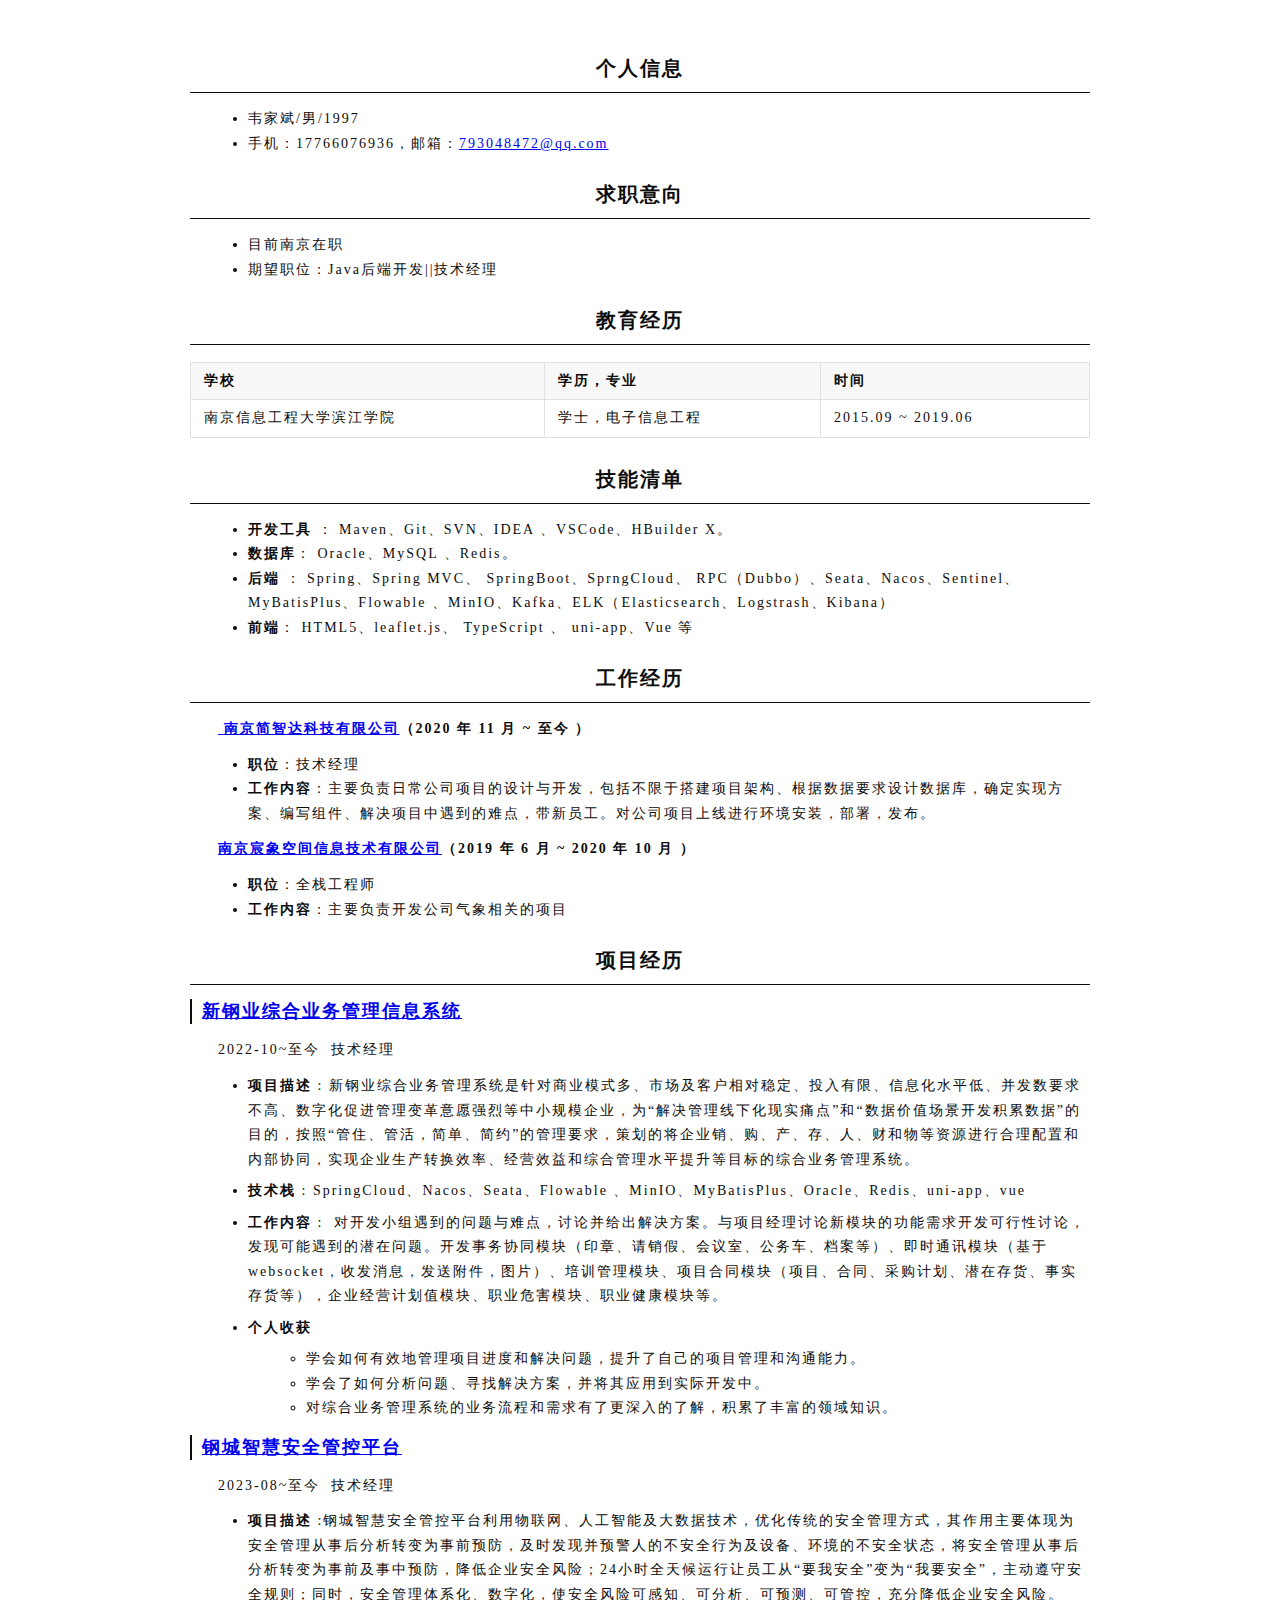
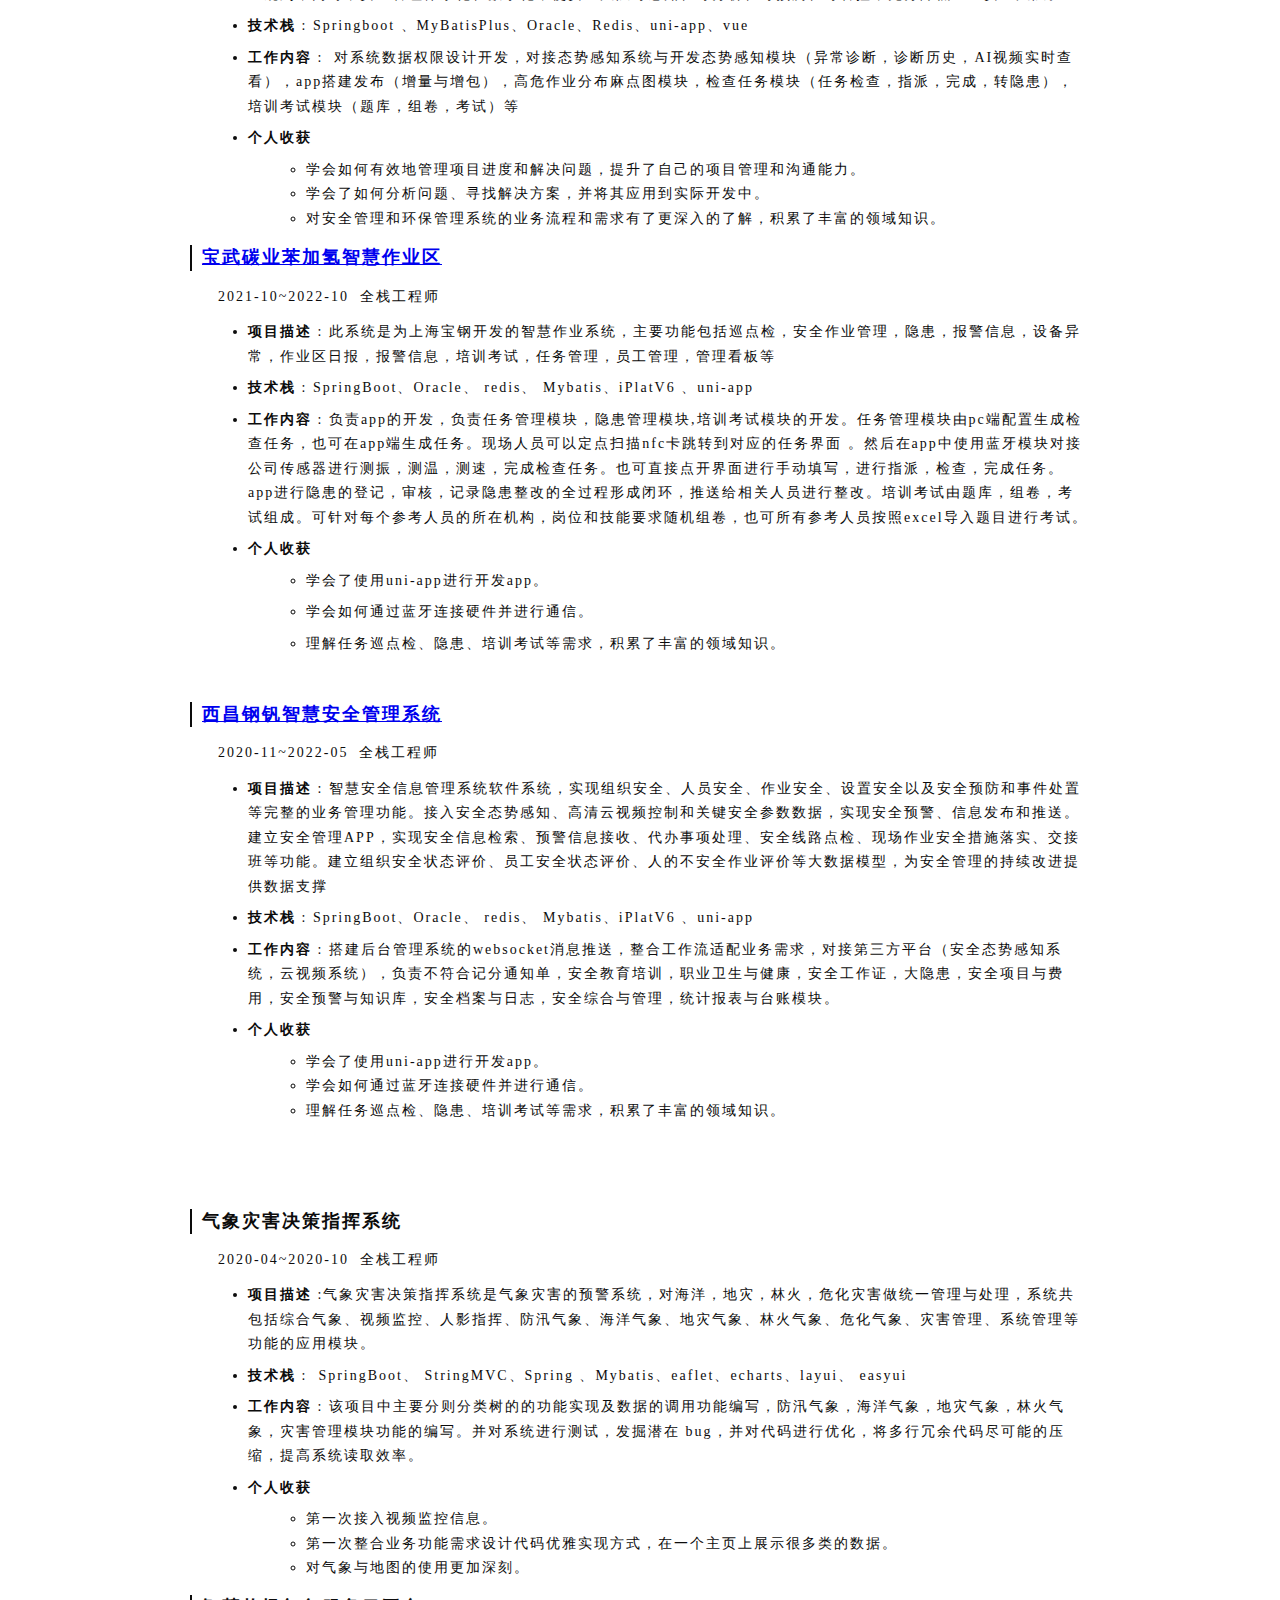
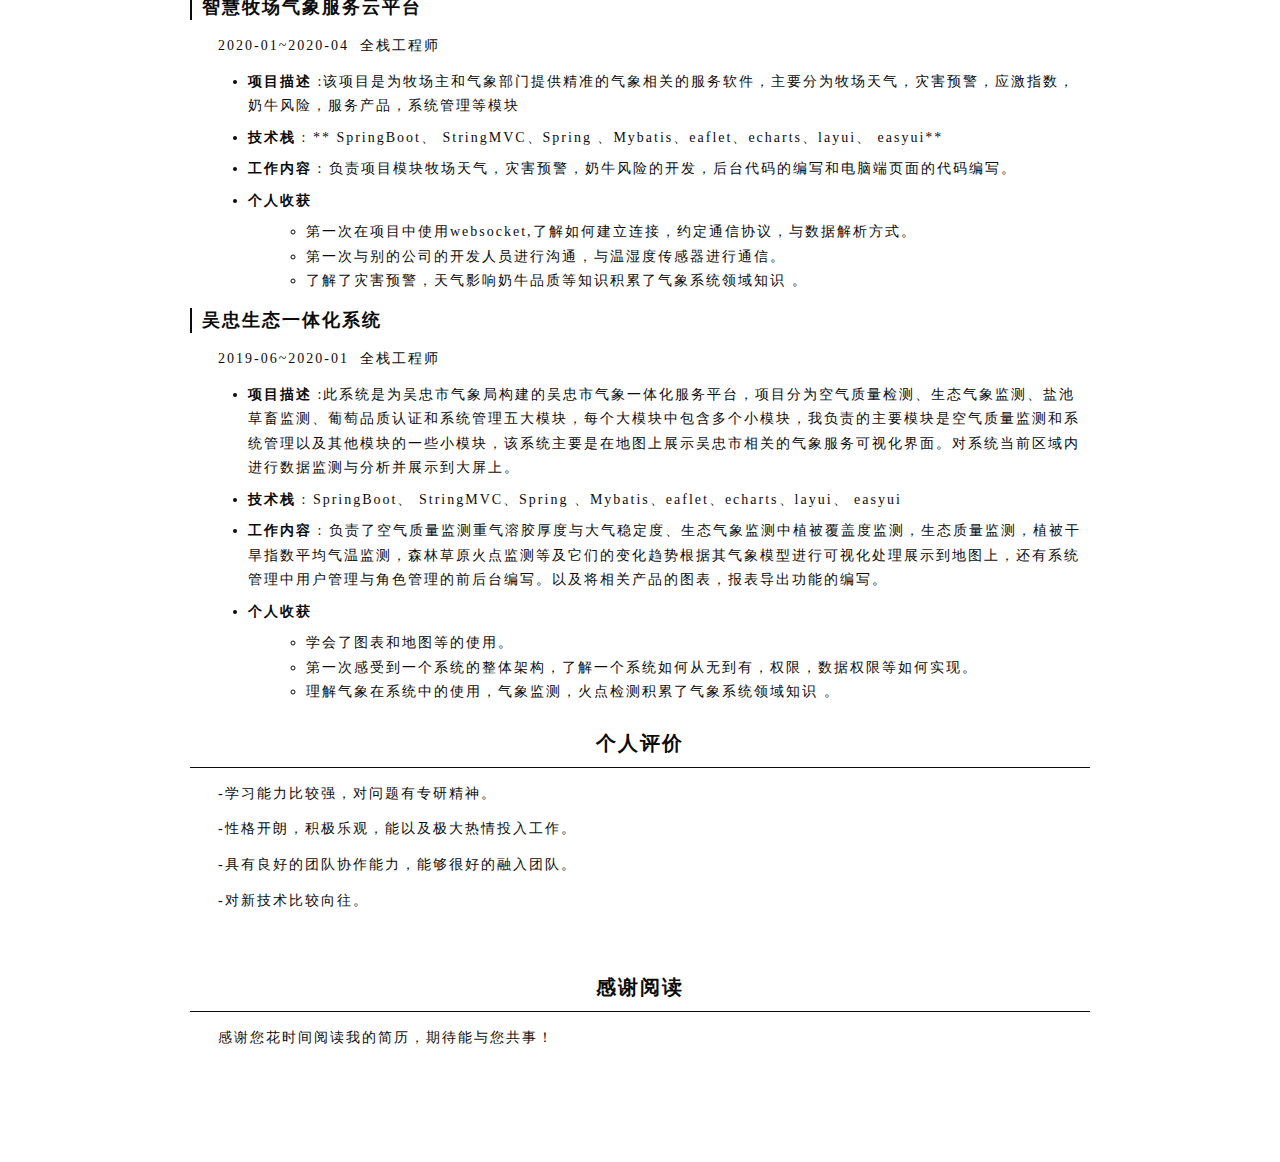
==== lib/韦家斌IT简历.html @ 2b9dcfd3 "wei-v1.0.1" ====
<!doctype html>
<html>
<head>
<meta charset='UTF-8'><meta name='viewport' content='width=device-width initial-scale=1'>
<title>韦家斌IT简历</title><style type='text/css'>html {overflow-x: initial !important;}:root { --bg-color:#ffffff; --text-color:#333333; --select-text-bg-color:#B5D6FC; --select-text-font-color:auto; --monospace:"Lucida Console",Consolas,"Courier",monospace; --title-bar-height:20px; }
.mac-os-11 { --title-bar-height:28px; }
html { font-size: 14px; background-color: var(--bg-color); color: var(--text-color); font-family: "Helvetica Neue", Helvetica, Arial, sans-serif; -webkit-font-smoothing: antialiased; }
body { margin: 0px; padding: 0px; height: auto; bottom: 0px; top: 0px; left: 0px; right: 0px; font-size: 1rem; line-height: 1.42857; overflow-x: hidden; background: inherit; tab-size: 4; }
iframe { margin: auto; }
a.url { word-break: break-all; }
a:active, a:hover { outline: 0px; }
.in-text-selection, ::selection { text-shadow: none; background: var(--select-text-bg-color); color: var(--select-text-font-color); }
#write { margin: 0px auto; height: auto; width: inherit; word-break: normal; overflow-wrap: break-word; position: relative; white-space: normal; overflow-x: visible; padding-top: 36px; }
#write.first-line-indent p { text-indent: 2em; }
#write.first-line-indent li p, #write.first-line-indent p * { text-indent: 0px; }
#write.first-line-indent li { margin-left: 2em; }
.for-image #write { padding-left: 8px; padding-right: 8px; }
body.typora-export { padding-left: 30px; padding-right: 30px; }
.typora-export .footnote-line, .typora-export li, .typora-export p { white-space: pre-wrap; }
.typora-export .task-list-item input { pointer-events: none; }
@media screen and (max-width: 500px) {
  body.typora-export { padding-left: 0px; padding-right: 0px; }
  #write { padding-left: 20px; padding-right: 20px; }
  .CodeMirror-sizer { margin-left: 0px !important; }
  .CodeMirror-gutters { display: none !important; }
}
#write li > figure:last-child { margin-bottom: 0.5rem; }
#write ol, #write ul { position: relative; }
img { max-width: 100%; vertical-align: middle; image-orientation: from-image; }
button, input, select, textarea { color: inherit; font: inherit; }
input[type="checkbox"], input[type="radio"] { line-height: normal; padding: 0px; }
*, ::after, ::before { box-sizing: border-box; }
#write h1, #write h2, #write h3, #write h4, #write h5, #write h6, #write p, #write pre { width: inherit; }
#write h1, #write h2, #write h3, #write h4, #write h5, #write h6, #write p { position: relative; }
p { line-height: inherit; }
h1, h2, h3, h4, h5, h6 { break-after: avoid-page; break-inside: avoid; orphans: 4; }
p { orphans: 4; }
h1 { font-size: 2rem; }
h2 { font-size: 1.8rem; }
h3 { font-size: 1.6rem; }
h4 { font-size: 1.4rem; }
h5 { font-size: 1.2rem; }
h6 { font-size: 1rem; }
.md-math-block, .md-rawblock, h1, h2, h3, h4, h5, h6, p { margin-top: 1rem; margin-bottom: 1rem; }
.hidden { display: none; }
.md-blockmeta { color: rgb(204, 204, 204); font-weight: 700; font-style: italic; }
a { cursor: pointer; }
sup.md-footnote { padding: 2px 4px; background-color: rgba(238, 238, 238, 0.7); color: rgb(85, 85, 85); border-radius: 4px; cursor: pointer; }
sup.md-footnote a, sup.md-footnote a:hover { color: inherit; text-transform: inherit; text-decoration: inherit; }
#write input[type="checkbox"] { cursor: pointer; width: inherit; height: inherit; }
figure { overflow-x: auto; margin: 1.2em 0px; max-width: calc(100% + 16px); padding: 0px; }
figure > table { margin: 0px; }
tr { break-inside: avoid; break-after: auto; }
thead { display: table-header-group; }
table { border-collapse: collapse; border-spacing: 0px; width: 100%; overflow: auto; break-inside: auto; text-align: left; }
table.md-table td { min-width: 32px; }
.CodeMirror-gutters { border-right: 0px; background-color: inherit; }
.CodeMirror-linenumber { user-select: none; }
.CodeMirror { text-align: left; }
.CodeMirror-placeholder { opacity: 0.3; }
.CodeMirror pre { padding: 0px 4px; }
.CodeMirror-lines { padding: 0px; }
div.hr:focus { cursor: none; }
#write pre { white-space: pre-wrap; }
#write.fences-no-line-wrapping pre { white-space: pre; }
#write pre.ty-contain-cm { white-space: normal; }
.CodeMirror-gutters { margin-right: 4px; }
.md-fences { font-size: 0.9rem; display: block; break-inside: avoid; text-align: left; overflow: visible; white-space: pre; background: inherit; position: relative !important; }
.md-diagram-panel { width: 100%; margin-top: 10px; text-align: center; padding-top: 0px; padding-bottom: 8px; overflow-x: auto; }
#write .md-fences.mock-cm { white-space: pre-wrap; }
.md-fences.md-fences-with-lineno { padding-left: 0px; }
#write.fences-no-line-wrapping .md-fences.mock-cm { white-space: pre; overflow-x: auto; }
.md-fences.mock-cm.md-fences-with-lineno { padding-left: 8px; }
.CodeMirror-line, twitterwidget { break-inside: avoid; }
.footnotes { opacity: 0.8; font-size: 0.9rem; margin-top: 1em; margin-bottom: 1em; }
.footnotes + .footnotes { margin-top: 0px; }
.md-reset { margin: 0px; padding: 0px; border: 0px; outline: 0px; vertical-align: top; background: 0px 0px; text-decoration: none; text-shadow: none; float: none; position: static; width: auto; height: auto; white-space: nowrap; cursor: inherit; -webkit-tap-highlight-color: transparent; line-height: normal; font-weight: 400; text-align: left; box-sizing: content-box; direction: ltr; }
li div { padding-top: 0px; }
blockquote { margin: 1rem 0px; }
li .mathjax-block, li p { margin: 0.5rem 0px; }
li blockquote { margin: 1rem 0px; }
li { margin: 0px; position: relative; }
blockquote > :last-child { margin-bottom: 0px; }
blockquote > :first-child, li > :first-child { margin-top: 0px; }
.footnotes-area { color: rgb(136, 136, 136); margin-top: 0.714rem; padding-bottom: 0.143rem; white-space: normal; }
#write .footnote-line { white-space: pre-wrap; }
@media print {
  body, html { border: 1px solid transparent; height: 99%; break-after: avoid; break-before: avoid; font-variant-ligatures: no-common-ligatures; }
  #write { margin-top: 0px; padding-top: 0px; border-color: transparent !important; }
  .typora-export * { -webkit-print-color-adjust: exact; }
  .typora-export #write { break-after: avoid; }
  .typora-export #write::after { height: 0px; }
  .is-mac table { break-inside: avoid; }
}
.footnote-line { margin-top: 0.714em; font-size: 0.7em; }
a img, img a { cursor: pointer; }
pre.md-meta-block { font-size: 0.8rem; min-height: 0.8rem; white-space: pre-wrap; background: rgb(204, 204, 204); display: block; overflow-x: hidden; }
p > .md-image:only-child:not(.md-img-error) img, p > img:only-child { display: block; margin: auto; }
#write.first-line-indent p > .md-image:only-child:not(.md-img-error) img { left: -2em; position: relative; }
p > .md-image:only-child { display: inline-block; width: 100%; }
#write .MathJax_Display { margin: 0.8em 0px 0px; }
.md-math-block { width: 100%; }
.md-math-block:not(:empty)::after { display: none; }
.MathJax_ref { fill: currentcolor; }
[contenteditable="true"]:active, [contenteditable="true"]:focus, [contenteditable="false"]:active, [contenteditable="false"]:focus { outline: 0px; box-shadow: none; }
.md-task-list-item { position: relative; list-style-type: none; }
.task-list-item.md-task-list-item { padding-left: 0px; }
.md-task-list-item > input { position: absolute; top: 0px; left: 0px; margin-left: -1.2em; margin-top: calc(1em - 10px); border: none; }
.math { font-size: 1rem; }
.md-toc { min-height: 3.58rem; position: relative; font-size: 0.9rem; border-radius: 10px; }
.md-toc-content { position: relative; margin-left: 0px; }
.md-toc-content::after, .md-toc::after { display: none; }
.md-toc-item { display: block; color: rgb(65, 131, 196); }
.md-toc-item a { text-decoration: none; }
.md-toc-inner:hover { text-decoration: underline; }
.md-toc-inner { display: inline-block; cursor: pointer; }
.md-toc-h1 .md-toc-inner { margin-left: 0px; font-weight: 700; }
.md-toc-h2 .md-toc-inner { margin-left: 2em; }
.md-toc-h3 .md-toc-inner { margin-left: 4em; }
.md-toc-h4 .md-toc-inner { margin-left: 6em; }
.md-toc-h5 .md-toc-inner { margin-left: 8em; }
.md-toc-h6 .md-toc-inner { margin-left: 10em; }
@media screen and (max-width: 48em) {
  .md-toc-h3 .md-toc-inner { margin-left: 3.5em; }
  .md-toc-h4 .md-toc-inner { margin-left: 5em; }
  .md-toc-h5 .md-toc-inner { margin-left: 6.5em; }
  .md-toc-h6 .md-toc-inner { margin-left: 8em; }
}
a.md-toc-inner { font-size: inherit; font-style: inherit; font-weight: inherit; line-height: inherit; }
.footnote-line a:not(.reversefootnote) { color: inherit; }
.md-attr { display: none; }
.md-fn-count::after { content: "."; }
code, pre, samp, tt { font-family: var(--monospace); }
kbd { margin: 0px 0.1em; padding: 0.1em 0.6em; font-size: 0.8em; color: rgb(36, 39, 41); background: rgb(255, 255, 255); border: 1px solid rgb(173, 179, 185); border-radius: 3px; box-shadow: rgba(12, 13, 14, 0.2) 0px 1px 0px, rgb(255, 255, 255) 0px 0px 0px 2px inset; white-space: nowrap; vertical-align: middle; }
.md-comment { color: rgb(162, 127, 3); opacity: 0.8; font-family: var(--monospace); }
code { text-align: left; vertical-align: initial; }
a.md-print-anchor { white-space: pre !important; border-width: initial !important; border-style: none !important; border-color: initial !important; display: inline-block !important; position: absolute !important; width: 1px !important; right: 0px !important; outline: 0px !important; background: 0px 0px !important; text-decoration: initial !important; text-shadow: initial !important; }
.md-inline-math .MathJax_SVG .noError { display: none !important; }
.html-for-mac .inline-math-svg .MathJax_SVG { vertical-align: 0.2px; }
.md-math-block .MathJax_SVG_Display { text-align: center; margin: 0px; position: relative; text-indent: 0px; max-width: none; max-height: none; min-height: 0px; min-width: 100%; width: auto; overflow-y: hidden; display: block !important; }
.MathJax_SVG_Display, .md-inline-math .MathJax_SVG_Display { width: auto; margin: inherit; display: inline-block !important; }
.MathJax_SVG .MJX-monospace { font-family: var(--monospace); }
.MathJax_SVG .MJX-sans-serif { font-family: sans-serif; }
.MathJax_SVG { display: inline; font-style: normal; font-weight: 400; line-height: normal; zoom: 90%; text-indent: 0px; text-align: left; text-transform: none; letter-spacing: normal; word-spacing: normal; overflow-wrap: normal; white-space: nowrap; float: none; direction: ltr; max-width: none; max-height: none; min-width: 0px; min-height: 0px; border: 0px; padding: 0px; margin: 0px; }
.MathJax_SVG * { transition: none 0s ease 0s; }
.MathJax_SVG_Display svg { vertical-align: middle !important; margin-bottom: 0px !important; margin-top: 0px !important; }
.os-windows.monocolor-emoji .md-emoji { font-family: "Segoe UI Symbol", sans-serif; }
.md-diagram-panel > svg { max-width: 100%; }
[lang="flow"] svg, [lang="mermaid"] svg { max-width: 100%; height: auto; }
[lang="mermaid"] .node text { font-size: 1rem; }
table tr th { border-bottom: 0px; }
video { max-width: 100%; display: block; margin: 0px auto; }
iframe { max-width: 100%; width: 100%; border: none; }
.highlight td, .highlight tr { border: 0px; }
mark { background: rgb(255, 255, 0); color: rgb(0, 0, 0); }
.md-html-inline .md-plain, .md-html-inline strong, mark .md-inline-math, mark strong { color: inherit; }
mark .md-meta { color: rgb(0, 0, 0); opacity: 0.3 !important; }
@media print {
  .typora-export h1, .typora-export h2, .typora-export h3, .typora-export h4, .typora-export h5, .typora-export h6 { break-inside: avoid; }
}
.md-diagram-panel .messageText { stroke: none !important; }
.md-diagram-panel .start-state { fill: var(--node-fill); }
.md-diagram-panel .edgeLabel rect { opacity: 1 !important; }
.md-require-zoom-fix foreignobject { font-size: var(--mermaid-font-zoom); }


:root {
    --side-bar-bg-color: #fafafa;
    --control-text-color: #777;
    --monospace: "Jetbrains Mono", "思源黑体 CN";
}

.title-text {
    font-size: 15px;
}

body, .title-text {
    background-color: white;
    font-family: "Inter", "思源黑体 CN";
    color: rgb(12, 12, 12);
    line-height: 1.6;
    letter-spacing: 2px;
    line-height: 1.75em;
}

#write {
    max-width: 960px;
    margin: 0 auto;
    padding: 30px;
    padding-bottom: 100px;
}

#write>ul:first-child, #write>ol:first-child {
    margin-top: 30px;
}

a.md-inner-link {
    color: #3b78e7;
}

h1 {
    font-family: "Inter", "思源黑体 CN";
    padding-bottom: .1em;
    font-size: 22px;
    line-height: 1.5;
    text-align: center;
}

h2{
    min-height: 32px;
    line-height: 28px;
    color: rgb(12, 12, 12);
    display: inline-block;
    border-bottom-width: 1px;
    border-bottom-style: solid;
    border-color: rgb(12, 12, 12);
    padding-top: 5px;
    padding-right: 0.5em;
    padding-left: 0.5em;
    margin-bottom: -3px;
    font-size: 20px;
    margin:1em auto;
    padding: 0.5em 0;
    text-align: center;
    width: 85%;
    display: flex;
    flex-direction: column;
    justify-content: center;
}

h3{
    margin: 1.2em 0 1em;
    font-size: 18px;
    padding: 0;
    color:rgb(12, 12, 12);
    padding-left: 10px;
    border-left: 2px solid rgb(12, 12, 12);
}

h4{
    font-size: 16px;
}

h1, h2, h3, h4, h5, h6 {
    position: relative;
    margin-top: 1rem;
    margin-bottom: 1rem;
    font-weight: bold;
    line-height: 1.4;
    cursor: text;
    font-feature-settings: "tnum";
}



.md-toc {
    font-weight: 500;
    line-height: 1.2;
    margin-top: 1rem;
    margin-bottom: 1rem;
    cursor: pointer;
    font-feature-settings: "tnum";
}

h1:hover a.anchor, h2:hover a.anchor, h3:hover a.anchor, h4:hover a.anchor, h5:hover a.anchor, h6:hover a.anchor {
    text-decoration: none;
}

h1 tt, h1 code {
    font-size: inherit;
}

h2 tt, h2 code {
    font-size: inherit;
}

h3 tt, h3 code {
    font-size: inherit;
}

h4 tt, h4 code {
    font-size: inherit;
}

h5 tt, h5 code {
    font-size: inherit;
}

h6 tt, h6 code {
    font-size: inherit;
}


h1 strong {
    font-weight: 800;
}

li.active {
    background-color: #000;
    color: #fff;
}


p, blockquote, ul, ol, dl, table {
    margin: 0.8em 0;
}

li>ol, li>ul {
    margin: 0 0;
}

hr {
    height: 2px;
    padding: 0;
    margin: 16px 0;
    background-color: #e7e7e7;
    border: 0 none;
    overflow: hidden;
    box-sizing: content-box;
}

li p.first {
    display: inline-block;
}

ul, ol {
    padding-left: 30px;
}

ul:first-child, ol:first-child {
    margin-top: 0;
}

ul:last-child, ol:last-child {
    margin-bottom: 0;
}

a>span>code {
    color: #3b78e7!important;
    text-decoration: none!important;
}

blockquote {
    border-radius: 4px;
    padding: 12px 16px;
    background-color: #f4f7f8;
    font-family: '思源宋体 CN', serif;
    color: #252d34;
}

blockquote code {
    background-color: transparent;
}

h2:hover:before, h1:hover:before, h3:hover:before {
    content: "#";
    width: 0px;
    position: absolute;
    left: -24px;
    opacity: 0.1;
}

blockquote blockquote {
    padding-right: 0;
}

table {
    padding: 0;
    word-break: initial;
}

table tr {
    border-top: 1px solid #dfe2e5;
    margin: 0;
    padding: 0;
}

table tr:nth-child(2n), thead {
    background-color: #f8f8f8;
}

table tr th {
    font-weight: bold;
    border: 1px solid #dfe2e5;
    border-bottom: 0;
    margin: 0;
    padding: 6px 13px;
}

table tr td {
    border: 1px solid #dfe2e5;
    margin: 0;
    padding: 6px 13px;
}

table tr th:first-child, table tr td:first-child {
    margin-top: 0;
}

table tr th:last-child, table tr td:last-child {
    margin-bottom: 0;
}

.CodeMirror-lines {
    line-height: 1.5rem!important;
    padding-left: 6px;
}

.code-tooltip {
    border-radius: 4px;
    background-color: white;
    box-shadow: 0 25.6px 57.6px 0 rgba(0, 0, 0, .22), 0 4.8px 14.4px 0 rgba(0, 0, 0, .18)!important;
}

code, tt {
    border-radius: 4px;
    padding: 2px 4px 0px 4px;
    font-size: 0.9em;
    font-family: 'Jetbrains Mono', '思源黑体 CN';
}

code {
    color: #37474f;
    font-weight: 600;
    background-color: #f4f7f8;
    padding-left: 4px;
    padding-right: 4px;
    padding-top: 2px;
    padding-bottom: 2px;
}


mark {
    border-radius: 4px;
    color: #141001;
    font-weight: inherit;
    background-color: #ffde67;
    padding-left: 4px;
    padding-right: 4px;
    padding-top: 2px;
    padding-bottom: 2px;
    margin-left: 2px;
    margin-right: 2px;
}

del {
    border-radius: 4px;
    color: #d4d4d4;
    font-weight: inherit;
    background-color: #d4d4d430;
    padding-left: 4px;
    padding-right: 4px;
    padding-top: 2px;
    padding-bottom: 2px;
    margin-left: 2px;
    margin-right: 2px;
    text-decoration-color: #d4d4d4;
}

.md-fences {
    margin-bottom: 15px;
    margin-top: 15px;
    padding-top: 8px;
    padding-bottom: 6px;
    line-height: 1.25rem;
}

.md-task-list-item>input {
    margin-left: -1.3em;
}
.md-br-content .md-raw-inline{
    opacity: 0.5;
}

@media print {
    html {
        font-size: 13px;
        background-color: white;
        line-height: 3!important;
    }
    body {
        margin-top: 24px!important;
        margin-bottom: 24px!important;
    }
    table, pre {
        page-break-inside: avoid;
    }
    pre {
        word-wrap: break-word;
    }
    ol {
        border: 1px solid rgb(238, 238, 238);
        border-radius: 4px;
        padding-top: 12px;
        padding-bottom: 8px;
        padding-right: 4px;
    }
    a>span>code, a>code, a code {
        background-color: #3b78e718!important;
    }
    a {
        color: #3b78e7!important;
        text-decoration: none!important;
    }
    .md-plain {
        line-height: 3!important;
    }
    .page-break {
        page-break-after: always;
        break-after: page;
    }
    .page-break:before {
        content: none
    }
    code {
        font-variant-ligatures: common-ligatures!important;
    }
}

.page-break:before {
    background-color: #05685b;
}

.page-break:before {
    content: "Page Break"
}

.md-toc-inner {
    margin: 2px;
}

.md-toc-h1 {
    margin-top: 16px;
}

.md-toc-h2 {
    margin-top: 8px;
}

/* h1 strong, h2 strong, h3 strong, h4 strong, h6 strong, .md-toc strong{
    font-weight: 800;
    border-radius: 4px;
    background-color: #f1f3f4;
} */

.md-p a, a.md-toc-inner {
    color: #3b78e7!important;
    text-decoration: none!important;
    border-bottom: 2px solid #3b78e700;
    transition: all 0.16s;
}

.md-p a:hover, a.md-toc-inner:hover {
    color: #3b78e7!important;
    text-decoration: none!important;
    border-bottom: 2px solid #3b78e7;
    transition: all 0.16s;
}

.md-content.md-url {
    color: #05685b!important;
    text-decoration: none!important;
    font-family: 'Jetbrains Mono';
}

a>span>code, a>code, a code {
    color: #3b78e7!important;
    text-decoration: none!important;
    background-color: #3b78e718!important;
}

.md-link {
    text-decoration: none!important;
    border-bottom: 2px solid #3b78e700;
    transition: all .2s;
}

.md-link:hover {
    border-bottom: 2px solid #3b78e7ff;
    transition: all .2s;
}

.md-fences {
    background-color: #f4f7f8;
    border-radius: 4px;
    padding: 12px;
    font-size: 0.9em;
    font-family: 'Jetbrains Mono', '思源黑体 CN';
}

#write pre.md-meta-block {
    padding: 1rem;
    font-size: 85%;
    line-height: 1.45;
    background-color: #f7f7f7;
    border: 0;
    border-radius: 3px;
    color: #777777;
    margin-top: 0 !important;
}

.mathjax-block>.code-tooltip {
    bottom: .2rem;
}

.md-mathjax-midline {
    background: #fafafa;
}

#write>h3.md-focus:before {
    left: -1.5625rem;
    top: .375rem;
}

#write>h4.md-focus:before {
    left: -1.5625rem;
    top: .285714286rem;
}

#write>h5.md-focus:before {
    left: -1.5625rem;
    top: .285714286rem;
}

#write>h6.md-focus:before {
    left: -1.5625rem;
    top: .285714286rem;
}

.md-image>.md-meta {
    /*border: 1px solid #ddd;*/
    border-radius: 3px;
    padding: 2px 0px 0px 4px;
    font-size: 0.9em;
    color: inherit;
}

.md-tag {
    color: #a7a7a7;
    opacity: 1;
}

.md-toc {
    margin-top: 20px;
    padding-bottom: 20px;
}

.sidebar-tabs {
    border-bottom: none;
}

#typora-quick-open {
    border: 1px solid #ddd;
    background-color: #f8f8f8;
}

#typora-quick-open-item {
    background-color: #FAFAFA;
    border-color: #FEFEFE #e5e5e5 #e5e5e5 #eee;
    border-style: solid;
    border-width: 1px;
}

/** focus mode */

.on-focus-mode blockquote {
    border-left-color: rgba(85, 85, 85, 0.12);
}

header, .context-menu, .megamenu-content, footer {
    font-family: "Inter", "思源黑体 CN";
}

.file-node-content:hover .file-node-icon, .file-node-content:hover .file-node-open-state {
    visibility: visible;
}

.mac-seamless-mode #typora-sidebar {
    background-color: #fafafa;
    background-color: var(--side-bar-bg-color);
}

.md-lang {
    color: #b4654d;
}

.html-for-mac .context-menu {
    --item-hover-bg-color: #E6F0FE;
}

#md-notification .btn {
    border: 0;
}

.dropdown-menu .divider {
    border-color: #e5e5e5;
}

.ty-preferences .window-content {
    background-color: #fafafa;
}

.ty-preferences .nav-group-item.active {
    color: white;
    background: #00000010;
}

.CodeMirror-linenumber {
    color: rgba(20, 20, 20, 0.3);
}

.CodeMirror-gutters {
    border-right: none;
    /* border-right: 1.08px solid rgba(20, 20, 20, 0.3); */
}

.context-menu {
    border: none!important;
    backdrop-filter: saturate(180%) blur(20px) brightness(1.1);
    background-color: #ffffffd0;
    box-shadow: 0 25.6px 57.6px 0 rgba(0, 0, 0, .22), 0 4.8px 14.4px 0 rgba(0, 0, 0, .18)!important;
}

.divider {
    background-color: #00000020!important;
    border: none!important;
}

.ty-footer, .sidebar-footer {
    backdrop-filter: saturate(180%) blur(20px) brightness(1.1);
    border: none!important;
    background: none;
    background-color: #ffffff70;
    box-shadow: 0 25.6px 57.6px 0 rgba(0, 0, 0, .22), 0 4.8px 14.4px 0 rgba(0, 0, 0, .18);
}

#sidebar-files-menu {
    border-radius: 4px;
    border: none!important;
    background-color: #ffffff;
    box-shadow: 0 25.6px 57.6px 0 rgba(0, 0, 0, .22), 0 4.8px 14.4px 0 rgba(0, 0, 0, .18);
}

@media (min-width: 1000px) {
    footer.ty-footer {
        background-color: #ffffff70;
        border: none!important;
        right: 0!important;
        backdrop-filter: saturate(180%) blur(20px) brightness(1.1);
    }
}

@media (max-width: 1000px) {
    footer.ty-footer {
        background-color: #ffffff70;
        border: none!important;
        backdrop-filter: saturate(180%) blur(20px) brightness(1.1);
        box-shadow: 0 25.6px 57.6px 0 rgba(0, 0, 0, .22), 0 4.8px 14.4px 0 rgba(0, 0, 0, .18);
    }
}

.code-tooltip.md-tooltip-hide.md-hover-tip {
    box-shadow: 0 25.6px 57.6px 0 rgba(0, 0, 0, .22), 0 4.8px 14.4px 0 rgba(0, 0, 0, .18);
}

.md-rawblock-control.md-rawblock-after {
    margin-bottom: 12px;
}

#typora-sidebar {
    background-color: #fafafa!important;
    border: none!important;
    box-shadow: 0 6.4px 14.4px 0 rgba(0, 0, 0, .132), 0 1.2px 3.6px 0 rgba(0, 0, 0, .108)!important;
}

.file-node-title {
    color: #0f0f0f;
}

#footer-word-count-info, #spell-check-panel {
    border: none!important;
    background-color: #ffffff!important;
    box-shadow: 0 25.6px 57.6px 0 rgba(0, 0, 0, .22), 0 4.8px 14.4px 0 rgba(0, 0, 0, .18)!important;
}

content {
    bottom: 4px;
}

.ol-list {
    border: 1px solid rgb(238, 238, 238);
    border-radius: 4px;
    padding-top: 12px;
    padding-bottom: 12px;
    padding-right: 12px;
}

.MetaInfo-Author {
    opacity: 0.6;
    margin-top: -6px
}

.MetaInfo-Deadline {
    display: none;
    opacity: 0
}

.cm-keyword, .cm-variable-3, .cm-tag {
    color: #3b78e7!important
}

.cm-def, .cm-attribute {
    color: #9c27b0!important
}

.cm-comment {
    color: #d81b60!important;
    font-style: oblique!important;
    font-variant-ligatures: common-ligatures!important;
    font-variation-settings: 'slnt' -9;
}

.cm-string {
    color: #0d904f!important;
    font-style: italic!important;
    font-variant-ligatures: common-ligatures!important;
}

.cm-tag:not(.cm-bracket) {
    font-weight: 700;
}

.cm-operator {
    color: #d81b60!important;
}

.cm-number {
    color: #d81b60!important;
}

.cm-meta {
    color: #9c27b0!important;
    font-weight: 700!important;
}

.cm-builtin {
    font-style: italic!important;
}

.file-tree-node.active>.file-node-background {
    background-color: var(--active-file-bg-color);
    border-left: 4px solid #3b78e7!important;
    border-color: #3b78e7!important;
    background-color: #3b78e718!important;
}


</style>
</head>
<body class='typora-export os-windows'>
<div id='write'  class=' first-line-indent'><h2><a name="个人信息" class="md-header-anchor"></a><span>个人信息</span></h2><ul><li><span>韦家斌/男/1997</span></li><li><span>手机：17766076936，邮箱：</span><a href='mailto:793048472@qq.com' target='_blank' class='url'>793048472@qq.com</a></li></ul><h2><a name="求职意向" class="md-header-anchor"></a><span>求职意向</span></h2><ul><li><span>目前南京在职</span></li><li><span>期望职位：Java后端开发||技术经理</span></li></ul><h2><a name="教育经历" class="md-header-anchor"></a><span>教育经历</span></h2><figure><table><thead><tr><th><span>学校</span></th><th><span>学历，专业</span></th><th><span>时间</span></th></tr></thead><tbody><tr><td><span>南京信息工程大学滨江学院</span></td><td><span>学士，电子信息工程</span></td><td><span>2015.09 ~ 2019.06</span></td></tr></tbody></table></figure><h2><a name="技能清单" class="md-header-anchor"></a><span>技能清单</span></h2><ul><li><strong><span>开发工具</span></strong><span> ： Maven、Git、SVN、IDEA 、VSCode、HBuilder X。</span></li><li><strong><span>数据库</span></strong><span>： Oracle、MySQL 、Redis。</span></li><li><strong><span>后端</span></strong><span> ： Spring、Spring MVC、 SpringBoot、SprngCloud、 RPC（Dubbo）、Seata、Nacos、Sentinel、MyBatisPlus、Flowable 、MinIO、Kafka、ELK（Elasticsearch、Logstrash、Kibana）</span></li><li><strong><span>前端</span></strong><span>： HTML5、leaflet.js、 TypeScript 、 uni-app、Vue 等</span></li></ul><h2><a name="工作经历" class="md-header-anchor"></a><span>工作经历</span></h2><p><strong><a href='http://www.jzdinfo.com'><span> 南京简智达科技有限公司</span></a><span>（2020 年 11 月 ~ 至今 ）</span></strong></p><ul><li><strong><span>职位</span></strong><span>：技术经理</span></li><li><strong><span>工作内容</span></strong><span>：主要负责日常公司项目的设计与开发，包括不限于搭建项目架构、根据数据要求设计数据库，确定实现方案、编写组件、解决项目中遇到的难点，带新员工。对公司项目上线进行环境安装，部署，发布。</span></li></ul><p><strong><a href='http://www.baidu.com/link?url=[base64]'><span>南京宸象空间信息技术有限公司</span></a><span>（2019 年 6 月 ~ 2020 年 10 月 ）</span></strong></p><ul><li><strong><span>职位</span></strong><span>：全栈工程师</span></li><li><strong><span>工作内容</span></strong><span>：主要负责开发公司气象相关的项目</span></li></ul><h2><a name="项目经历" class="md-header-anchor"></a><span>项目经历 </span></h2><h3><a name="新钢业综合业务管理信息系统http471051631181889login" class="md-header-anchor"></a><a href='http://47.105.163.118:1889/#/login'><span>新钢业综合业务管理信息系统</span></a></h3><p><span>2022-10~至今  技术经理</span></p><ul><li><p><strong><span>项目描述</span></strong><span> : 新钢业综合业务管理系统是针对商业模式多、市场及客户相对稳定、投入有限、信息化水平低、并发数要求不高、数字化促进管理变革意愿强烈等中小规模企业，为“解决管理线下化现实痛点”和“数据价值场景开发积累数据”的目的，按照“管住、管活，简单、简约”的管理要求，策划的将企业销、购、产、存、人、财和物等资源进行合理配置和内部协同，实现企业生产转换效率、经营效益和综合管理水平提升等目标的综合业务管理系统。</span></p></li><li><p><strong><span>技术栈</span></strong><span> : SpringCloud、Nacos、Seata、Flowable 、MinIO、MyBatisPlus、Oracle、Redis、uni-app、vue</span></p></li><li><p><strong><span>工作内容</span></strong><span> :  对开发小组遇到的问题与难点，讨论并给出解决方案。与项目经理讨论新模块的功能需求开发可行性讨论，发现可能遇到的潜在问题。开发事务协同模块（印章、请销假、会议室、公务车、档案等）、即时通讯模块（基于websocket，收发消息，发送附件，图片）、培训管理模块、项目合同模块（项目、合同、采购计划、潜在存货、事实存货等），企业经营计划值模块、职业危害模块、职业健康模块等。</span></p></li><li><p><strong><span>个人收获</span></strong><span> </span></p><ul><li><span>学会如何有效地管理项目进度和解决问题，提升了自己的项目管理和沟通能力。</span></li><li><span>学会了如何分析问题、寻找解决方案，并将其应用到实际开发中。</span></li><li><span>对综合业务管理系统的业务流程和需求有了更深入的了解，积累了丰富的领域知识。</span></li></ul></li></ul><h3><a name="钢城智慧安全管控平台http221236631409527dashboard" class="md-header-anchor"></a><a href='http://221.236.63.140:9527/#/dashboard'><span>钢城智慧安全管控平台</span></a></h3><p><span>2023-08~至今  技术经理</span></p><ul><li><p><strong><span>项目描述</span></strong><span> :钢城智慧安全管控平台利用物联网、人工智能及大数据技术，优化传统的安全管理方式，其作用主要体现为安全管理从事后分析转变为事前预防，及时发现并预警人的不安全行为及设备、环境的不安全状态，将安全管理从事后分析转变为事前及事中预防，降低企业安全风险；24小时全天候运行让员工从“要我安全”变为“我要安全”，主动遵守安全规则；同时，安全管理体系化、数字化，使安全风险可感知、可分析、可预测、可管控，充分降低企业安全风险。</span></p></li><li><p><strong><span>技术栈</span></strong><span> : Springboot 、MyBatisPlus、Oracle、Redis、uni-app、vue</span></p></li><li><p><strong><span>工作内容</span></strong><span> :  对系统数据权限设计开发，对接态势感知系统与开发态势感知模块（异常诊断，诊断历史，AI视频实时查看），app搭建发布（增量与增包），高危作业分布麻点图模块，检查任务模块（任务检查，指派，完成，转隐患），培训考试模块（题库，组卷，考试）等</span></p></li><li><p><strong><span>个人收获</span></strong><span>  </span></p><ul><li><span>学会如何有效地管理项目进度和解决问题，提升了自己的项目管理和沟通能力。</span></li><li><span>学会了如何分析问题、寻找解决方案，并将其应用到实际开发中。</span></li><li><span>对安全管理和环保管理系统的业务流程和需求有了更深入的了解，积累了丰富的领域知识。</span></li></ul></li></ul><h3><a name="宝武碳业苯加氢智慧作业区httpsappsapplecomtwapphgbe699bae685a7e4bd9ce4b89aid1661496768len-gb" class="md-header-anchor"></a><a href='https://apps.apple.com/tw/app/hgb%E6%99%BA%E6%85%A7%E4%BD%9C%E4%B8%9A/id1661496768?l=en-GB'><span>宝武碳业苯加氢智慧作业区</span></a></h3><p><span>2021-10~2022-10  全栈工程师</span></p><ul><li><p><strong><span>项目描述</span></strong><span> : 此系统是为上海宝钢开发的智慧作业系统，主要功能包括巡点检，安全作业管理，隐患，报警信息，设备异常，作业区日报，报警信息，培训考试，任务管理，员工管理，管理看板等</span></p></li><li><p><strong><span>技术栈</span></strong><span> : SpringBoot、Oracle、 redis、 Mybatis、iPlatV6 、uni-app</span></p></li><li><p><strong><span>工作内容</span></strong><span> : 负责app的开发，负责任务管理模块，隐患管理模块,培训考试模块的开发。任务管理模块由pc端配置生成检查任务，也可在app端生成任务。现场人员可以定点扫描nfc卡跳转到对应的任务界面 。然后在app中使用蓝牙模块对接公司传感器进行测振，测温，测速，完成检查任务。也可直接点开界面进行手动填写，进行指派，检查，完成任务。app进行隐患的登记，审核，记录隐患整改的全过程形成闭环，推送给相关人员进行整改。培训考试由题库，组卷，考试组成。可针对每个参考人员的所在机构，岗位和技能要求随机组卷，也可所有参考人员按照excel导入题目进行考试。</span></p></li><li><p><strong><span>个人收获</span></strong><span> </span></p><ul><li><p><span>学会了使用uni-app进行开发app。</span></p></li><li><p><span>学会如何通过蓝牙连接硬件并进行通信。</span></p></li><li><p><span>理解任务巡点检、隐患、培训考试等需求，积累了丰富的领域知识。</span></p><p>&nbsp;</p></li></ul></li></ul><h3><a name="西昌钢钒智慧安全管理系统httpsappsapplecomtwapphgbe699bae685a7e4bd9ce4b89aid1661496768len-gb" class="md-header-anchor"></a><a href='https://apps.apple.com/tw/app/hgb%E6%99%BA%E6%85%A7%E4%BD%9C%E4%B8%9A/id1661496768?l=en-GB'><span>西昌钢钒智慧安全管理系统</span></a></h3><p><span>2020-11~2022-05  全栈工程师</span></p><ul><li><p><strong><span>项目描述</span></strong><span> : 智慧安全信息管理系统软件系统，实现组织安全、人员安全、作业安全、设置安全以及安全预防和事件处置等完整的业务管理功能。接入安全态势感知、高清云视频控制和关键安全参数数据，实现安全预警、信息发布和推送。建立安全管理APP，实现安全信息检索、预警信息接收、代办事项处理、安全线路点检、现场作业安全措施落实、交接班等功能。建立组织安全状态评价、员工安全状态评价、人的不安全作业评价等大数据模型，为安全管理的持续改进提供数据支撑</span></p></li><li><p><strong><span>技术栈</span></strong><span> : SpringBoot、Oracle、 redis、 Mybatis、iPlatV6 、uni-app</span></p></li><li><p><strong><span>工作内容</span></strong><span> : 搭建后台管理系统的websocket消息推送，整合工作流适配业务需求，对接第三方平台（安全态势感知系统，云视频系统），负责不符合记分通知单，安全教育培训，职业卫生与健康，安全工作证，大隐患，安全项目与费用，安全预警与知识库，安全档案与日志，安全综合与管理，统计报表与台账模块。</span></p></li><li><p><strong><span>个人收获</span></strong><span> </span></p><ul><li><span>学会了使用uni-app进行开发app。</span></li><li><span>学会如何通过蓝牙连接硬件并进行通信。</span></li><li><span>理解任务巡点检、隐患、培训考试等需求，积累了丰富的领域知识。 </span></li></ul></li></ul><p>&nbsp;</p><p>&nbsp;</p><h3><a name="气象灾害决策指挥系统" class="md-header-anchor"></a><strong></strong><span>气象灾害决策指挥系统</span><strong></strong></h3><p><span>2020-04~2020-10  全栈工程师</span></p><ul><li><p><strong><span>项目描述</span></strong><span> :气象灾害决策指挥系统是气象灾害的预警系统，对海洋，地灾，林火，危化灾害做统一管理与处理，系统共包括综合气象、视频监控、人影指挥、防汛气象、海洋气象、地灾气象、林火气象、危化气象、灾害管理、系统管理等功能的应用模块。</span></p></li><li><p><strong><span>技术栈</span></strong><span> :  SpringBoot、 StringMVC、Spring 、Mybatis、eaflet、echarts、layui、 easyui</span></p></li><li><p><strong><span>工作内容</span></strong><span> : 该项目中主要分则分类树的的功能实现及数据的调用功能编写，防汛气象，海洋气象，地灾气象，林火气象，灾害管理模块功能的编写。并对系统进行测试，发掘潜在 bug，并对代码进行优化，将多行冗余代码尽可能的压缩，提高系统读取效率。</span></p></li><li><p><strong><span>个人收获</span></strong><span> </span></p><ul><li><span>第一次接入视频监控信息。</span></li><li><span>第一次整合业务功能需求设计代码优雅实现方式，在一个主页上展示很多类的数据。</span></li><li><span>对气象与地图的使用更加深刻。 </span></li></ul></li></ul><h3><a name="智慧牧场气象服务云平台" class="md-header-anchor"></a><strong></strong><span>智慧牧场气象服务云平台</span><strong></strong></h3><p><span>2020-01~2020-04  全栈工程师</span></p><ul><li><p><strong><span>项目描述</span></strong><span> :该项目是为牧场主和气象部门提供精准的气象相关的服务软件，主要分为牧场天气，灾害预警，应激指数，奶牛风险，服务产品，系统管理等模块</span></p></li><li><p><strong><span>技术栈</span></strong><span> : ** SpringBoot、 StringMVC、Spring 、Mybatis、eaflet、echarts、layui、 easyui**</span></p></li><li><p><strong><span>工作内容</span></strong><span> : 负责项目模块牧场天气，灾害预警，奶牛风险的开发，后台代码的编写和电脑端页面的代码编写。</span></p></li><li><p><strong><span>个人收获</span></strong><span> </span></p><ul><li><span>第一次在项目中使用websocket,了解如何建立连接，约定通信协议，与数据解析方式。</span></li><li><span>第一次与别的公司的开发人员进行沟通，与温湿度传感器进行通信。</span></li><li><span>了解了灾害预警，天气影响奶牛品质等知识积累了气象系统领域知识 。</span></li></ul></li></ul><h3><a name="吴忠生态一体化系统" class="md-header-anchor"></a><strong><span>吴忠生态一体化系统</span></strong></h3><p><span>2019-06~2020-01  全栈工程师</span></p><ul><li><p><strong><span>项目描述</span></strong><span> :此系统是为吴忠市气象局构建的吴忠市气象一体化服务平台，项目分为空气质量检测、生态气象监测、盐池草畜监测、葡萄品质认证和系统管理五大模块，每个大模块中包含多个小模块，我负责的主要模块是空气质量监测和系统管理以及其他模块的一些小模块，该系统主要是在地图上展示吴忠市相关的气象服务可视化界面。对系统当前区域内进行数据监测与分析并展示到大屏上。</span></p></li><li><p><strong><span>技术栈</span></strong><span> : SpringBoot、 StringMVC、Spring 、Mybatis、eaflet、echarts、layui、 easyui</span></p></li><li><p><strong><span>工作内容</span></strong><span> : 负责了空气质量监测重气溶胶厚度与大气稳定度、生态气象监测中植被覆盖度监测，生态质量监测，植被干旱指数平均气温监测，森林草原火点监测等及它们的变化趋势根据其气象模型进行可视化处理展示到地图上，还有系统管理中用户管理与角色管理的前后台编写。以及将相关产品的图表，报表导出功能的编写。</span></p></li><li><p><strong><span>个人收获</span></strong><span> </span></p><ul><li><span>学会了图表和地图等的使用。</span></li><li><span>第一次感受到一个系统的整体架构，了解一个系统如何从无到有，权限，数据权限等如何实现。</span></li><li><span>理解气象在系统中的使用，气象监测，火点检测积累了气象系统领域知识 。</span></li></ul></li></ul><h2><a name="个人评价" class="md-header-anchor"></a><span>个人评价</span></h2><p><span>-学习能力比较强，对问题有专研精神。</span></p><p><span>-性格开朗，积极乐观，能以及极大热情投入工作。</span></p><p><span>-具有良好的团队协作能力，能够很好的融入团队。</span></p><p><span>-对新技术比较向往。</span></p><p>&nbsp;</p><h2><a name="感谢阅读" class="md-header-anchor"></a><span>感谢阅读</span></h2><p><span>感谢您花时间阅读我的简历，期待能与您共事！</span></p><div style="page-break-after: always;"></div></div>
</body>
</html>
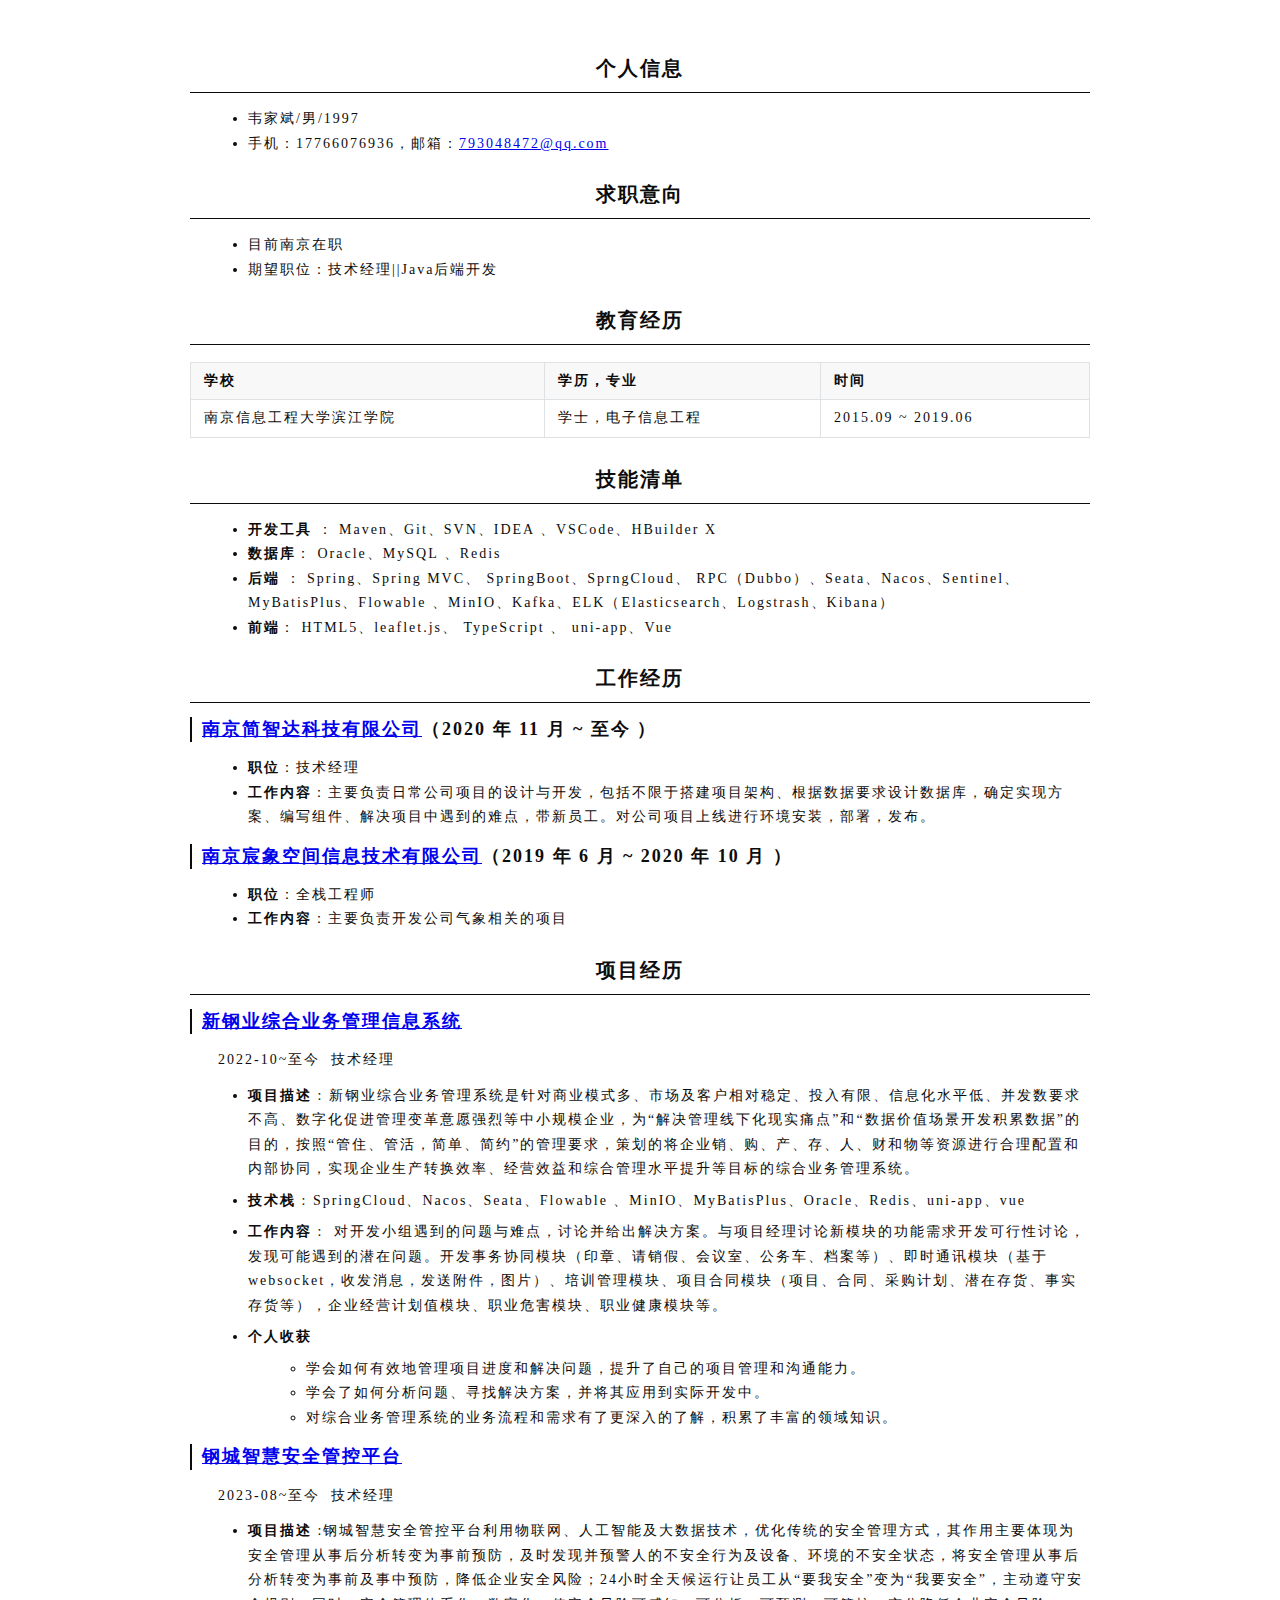
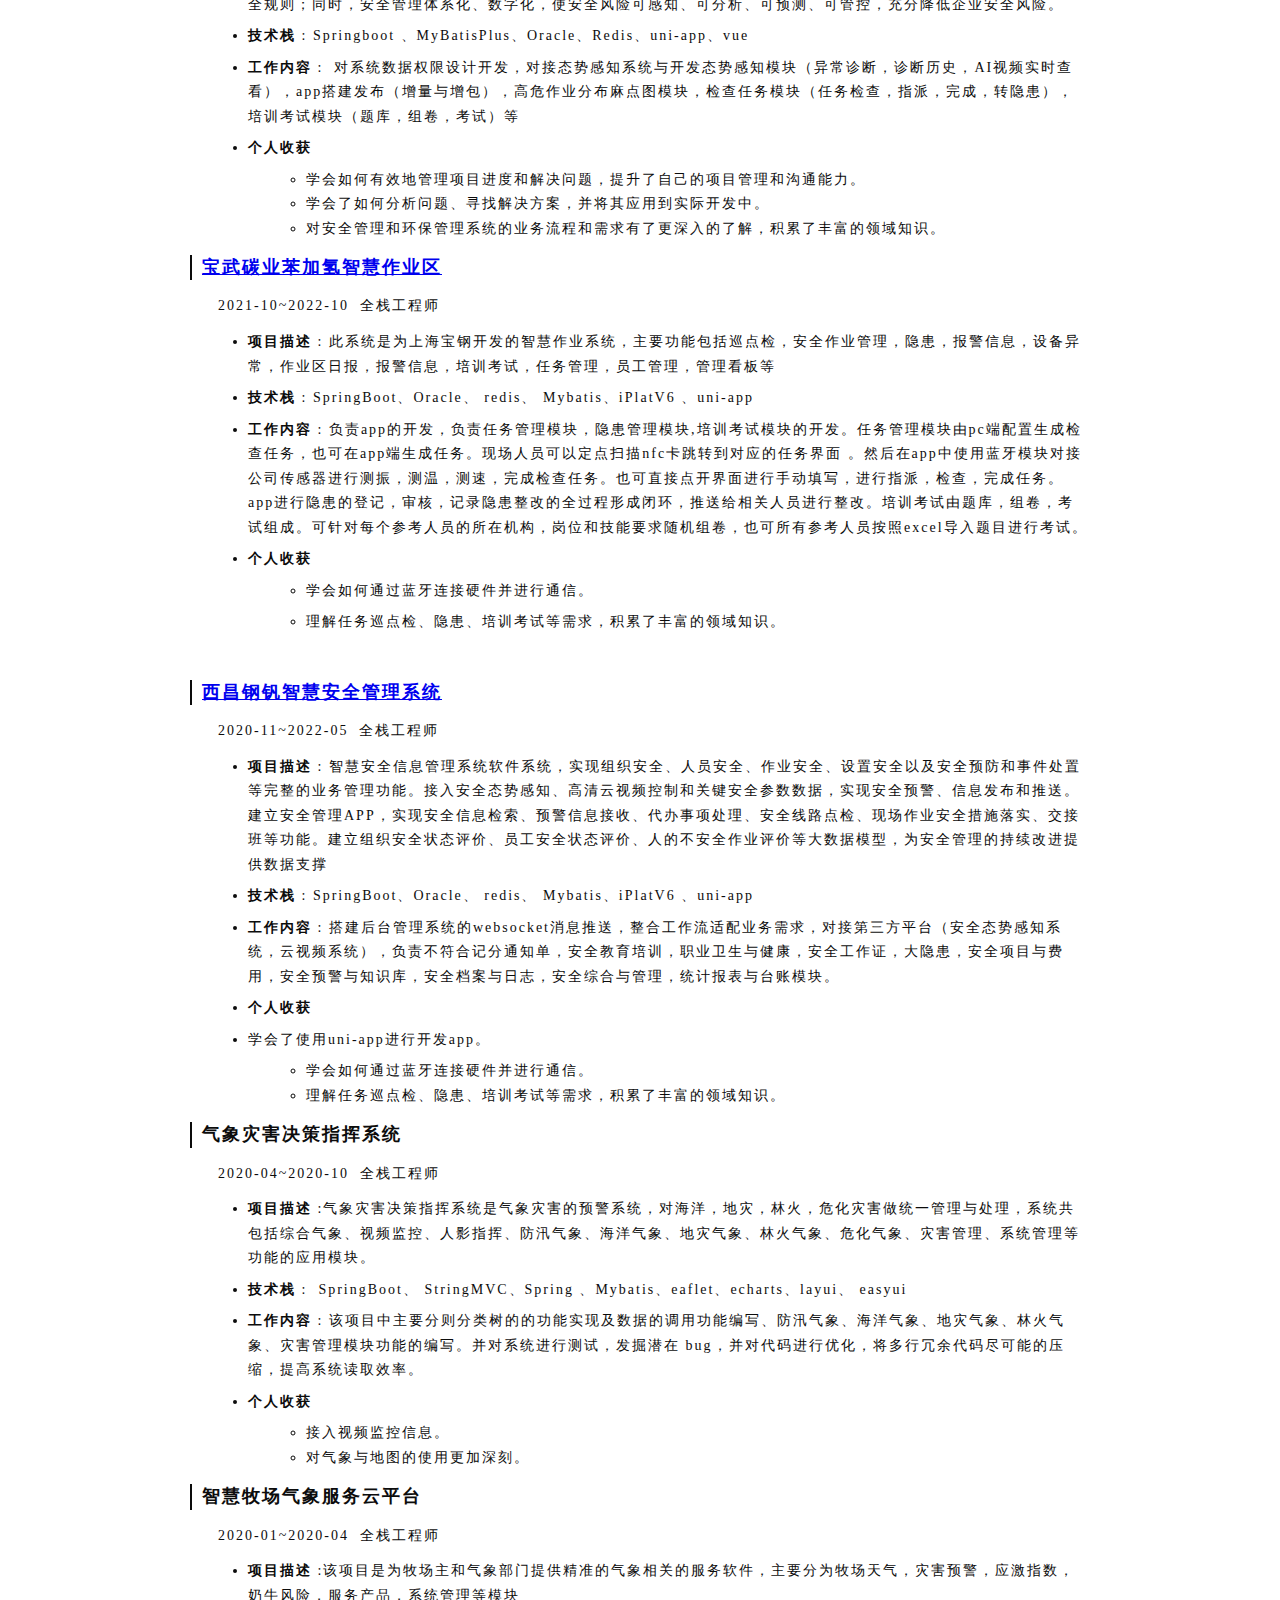
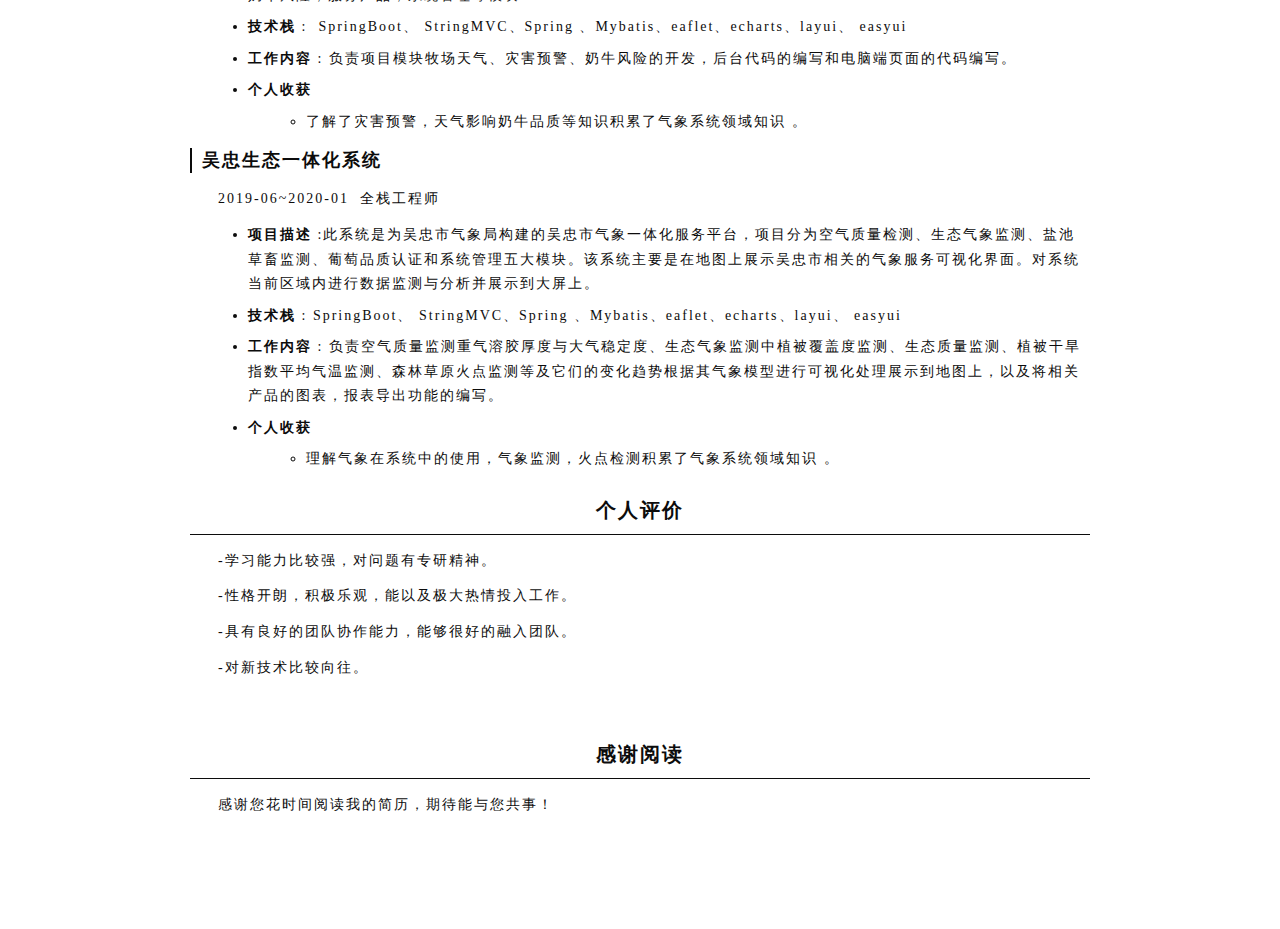
==== commit 7ef8d915: "-v1.0.1" ====
--- a/lib/韦家斌IT简历.html
+++ b/lib/韦家斌IT简历.html
@@ -854,10 +854,10 @@
     background-color: #3b78e718!important;
 }
 
-
+ :root {--mermaid-font-zoom:1.5em ;} 
 </style>
 </head>
 <body class='typora-export os-windows'>
-<div id='write'  class=' first-line-indent'><h2><a name="个人信息" class="md-header-anchor"></a><span>个人信息</span></h2><ul><li><span>韦家斌/男/1997</span></li><li><span>手机：17766076936，邮箱：</span><a href='mailto:793048472@qq.com' target='_blank' class='url'>793048472@qq.com</a></li></ul><h2><a name="求职意向" class="md-header-anchor"></a><span>求职意向</span></h2><ul><li><span>目前南京在职</span></li><li><span>期望职位：Java后端开发||技术经理</span></li></ul><h2><a name="教育经历" class="md-header-anchor"></a><span>教育经历</span></h2><figure><table><thead><tr><th><span>学校</span></th><th><span>学历，专业</span></th><th><span>时间</span></th></tr></thead><tbody><tr><td><span>南京信息工程大学滨江学院</span></td><td><span>学士，电子信息工程</span></td><td><span>2015.09 ~ 2019.06</span></td></tr></tbody></table></figure><h2><a name="技能清单" class="md-header-anchor"></a><span>技能清单</span></h2><ul><li><strong><span>开发工具</span></strong><span> ： Maven、Git、SVN、IDEA 、VSCode、HBuilder X。</span></li><li><strong><span>数据库</span></strong><span>： Oracle、MySQL 、Redis。</span></li><li><strong><span>后端</span></strong><span> ： Spring、Spring MVC、 SpringBoot、SprngCloud、 RPC（Dubbo）、Seata、Nacos、Sentinel、MyBatisPlus、Flowable 、MinIO、Kafka、ELK（Elasticsearch、Logstrash、Kibana）</span></li><li><strong><span>前端</span></strong><span>： HTML5、leaflet.js、 TypeScript 、 uni-app、Vue 等</span></li></ul><h2><a name="工作经历" class="md-header-anchor"></a><span>工作经历</span></h2><p><strong><a href='http://www.jzdinfo.com'><span> 南京简智达科技有限公司</span></a><span>（2020 年 11 月 ~ 至今 ）</span></strong></p><ul><li><strong><span>职位</span></strong><span>：技术经理</span></li><li><strong><span>工作内容</span></strong><span>：主要负责日常公司项目的设计与开发，包括不限于搭建项目架构、根据数据要求设计数据库，确定实现方案、编写组件、解决项目中遇到的难点，带新员工。对公司项目上线进行环境安装，部署，发布。</span></li></ul><p><strong><a href='http://www.baidu.com/link?url=[base64]'><span>南京宸象空间信息技术有限公司</span></a><span>（2019 年 6 月 ~ 2020 年 10 月 ）</span></strong></p><ul><li><strong><span>职位</span></strong><span>：全栈工程师</span></li><li><strong><span>工作内容</span></strong><span>：主要负责开发公司气象相关的项目</span></li></ul><h2><a name="项目经历" class="md-header-anchor"></a><span>项目经历 </span></h2><h3><a name="新钢业综合业务管理信息系统http471051631181889login" class="md-header-anchor"></a><a href='http://47.105.163.118:1889/#/login'><span>新钢业综合业务管理信息系统</span></a></h3><p><span>2022-10~至今  技术经理</span></p><ul><li><p><strong><span>项目描述</span></strong><span> : 新钢业综合业务管理系统是针对商业模式多、市场及客户相对稳定、投入有限、信息化水平低、并发数要求不高、数字化促进管理变革意愿强烈等中小规模企业，为“解决管理线下化现实痛点”和“数据价值场景开发积累数据”的目的，按照“管住、管活，简单、简约”的管理要求，策划的将企业销、购、产、存、人、财和物等资源进行合理配置和内部协同，实现企业生产转换效率、经营效益和综合管理水平提升等目标的综合业务管理系统。</span></p></li><li><p><strong><span>技术栈</span></strong><span> : SpringCloud、Nacos、Seata、Flowable 、MinIO、MyBatisPlus、Oracle、Redis、uni-app、vue</span></p></li><li><p><strong><span>工作内容</span></strong><span> :  对开发小组遇到的问题与难点，讨论并给出解决方案。与项目经理讨论新模块的功能需求开发可行性讨论，发现可能遇到的潜在问题。开发事务协同模块（印章、请销假、会议室、公务车、档案等）、即时通讯模块（基于websocket，收发消息，发送附件，图片）、培训管理模块、项目合同模块（项目、合同、采购计划、潜在存货、事实存货等），企业经营计划值模块、职业危害模块、职业健康模块等。</span></p></li><li><p><strong><span>个人收获</span></strong><span> </span></p><ul><li><span>学会如何有效地管理项目进度和解决问题，提升了自己的项目管理和沟通能力。</span></li><li><span>学会了如何分析问题、寻找解决方案，并将其应用到实际开发中。</span></li><li><span>对综合业务管理系统的业务流程和需求有了更深入的了解，积累了丰富的领域知识。</span></li></ul></li></ul><h3><a name="钢城智慧安全管控平台http221236631409527dashboard" class="md-header-anchor"></a><a href='http://221.236.63.140:9527/#/dashboard'><span>钢城智慧安全管控平台</span></a></h3><p><span>2023-08~至今  技术经理</span></p><ul><li><p><strong><span>项目描述</span></strong><span> :钢城智慧安全管控平台利用物联网、人工智能及大数据技术，优化传统的安全管理方式，其作用主要体现为安全管理从事后分析转变为事前预防，及时发现并预警人的不安全行为及设备、环境的不安全状态，将安全管理从事后分析转变为事前及事中预防，降低企业安全风险；24小时全天候运行让员工从“要我安全”变为“我要安全”，主动遵守安全规则；同时，安全管理体系化、数字化，使安全风险可感知、可分析、可预测、可管控，充分降低企业安全风险。</span></p></li><li><p><strong><span>技术栈</span></strong><span> : Springboot 、MyBatisPlus、Oracle、Redis、uni-app、vue</span></p></li><li><p><strong><span>工作内容</span></strong><span> :  对系统数据权限设计开发，对接态势感知系统与开发态势感知模块（异常诊断，诊断历史，AI视频实时查看），app搭建发布（增量与增包），高危作业分布麻点图模块，检查任务模块（任务检查，指派，完成，转隐患），培训考试模块（题库，组卷，考试）等</span></p></li><li><p><strong><span>个人收获</span></strong><span>  </span></p><ul><li><span>学会如何有效地管理项目进度和解决问题，提升了自己的项目管理和沟通能力。</span></li><li><span>学会了如何分析问题、寻找解决方案，并将其应用到实际开发中。</span></li><li><span>对安全管理和环保管理系统的业务流程和需求有了更深入的了解，积累了丰富的领域知识。</span></li></ul></li></ul><h3><a name="宝武碳业苯加氢智慧作业区httpsappsapplecomtwapphgbe699bae685a7e4bd9ce4b89aid1661496768len-gb" class="md-header-anchor"></a><a href='https://apps.apple.com/tw/app/hgb%E6%99%BA%E6%85%A7%E4%BD%9C%E4%B8%9A/id1661496768?l=en-GB'><span>宝武碳业苯加氢智慧作业区</span></a></h3><p><span>2021-10~2022-10  全栈工程师</span></p><ul><li><p><strong><span>项目描述</span></strong><span> : 此系统是为上海宝钢开发的智慧作业系统，主要功能包括巡点检，安全作业管理，隐患，报警信息，设备异常，作业区日报，报警信息，培训考试，任务管理，员工管理，管理看板等</span></p></li><li><p><strong><span>技术栈</span></strong><span> : SpringBoot、Oracle、 redis、 Mybatis、iPlatV6 、uni-app</span></p></li><li><p><strong><span>工作内容</span></strong><span> : 负责app的开发，负责任务管理模块，隐患管理模块,培训考试模块的开发。任务管理模块由pc端配置生成检查任务，也可在app端生成任务。现场人员可以定点扫描nfc卡跳转到对应的任务界面 。然后在app中使用蓝牙模块对接公司传感器进行测振，测温，测速，完成检查任务。也可直接点开界面进行手动填写，进行指派，检查，完成任务。app进行隐患的登记，审核，记录隐患整改的全过程形成闭环，推送给相关人员进行整改。培训考试由题库，组卷，考试组成。可针对每个参考人员的所在机构，岗位和技能要求随机组卷，也可所有参考人员按照excel导入题目进行考试。</span></p></li><li><p><strong><span>个人收获</span></strong><span> </span></p><ul><li><p><span>学会了使用uni-app进行开发app。</span></p></li><li><p><span>学会如何通过蓝牙连接硬件并进行通信。</span></p></li><li><p><span>理解任务巡点检、隐患、培训考试等需求，积累了丰富的领域知识。</span></p><p>&nbsp;</p></li></ul></li></ul><h3><a name="西昌钢钒智慧安全管理系统httpsappsapplecomtwapphgbe699bae685a7e4bd9ce4b89aid1661496768len-gb" class="md-header-anchor"></a><a href='https://apps.apple.com/tw/app/hgb%E6%99%BA%E6%85%A7%E4%BD%9C%E4%B8%9A/id1661496768?l=en-GB'><span>西昌钢钒智慧安全管理系统</span></a></h3><p><span>2020-11~2022-05  全栈工程师</span></p><ul><li><p><strong><span>项目描述</span></strong><span> : 智慧安全信息管理系统软件系统，实现组织安全、人员安全、作业安全、设置安全以及安全预防和事件处置等完整的业务管理功能。接入安全态势感知、高清云视频控制和关键安全参数数据，实现安全预警、信息发布和推送。建立安全管理APP，实现安全信息检索、预警信息接收、代办事项处理、安全线路点检、现场作业安全措施落实、交接班等功能。建立组织安全状态评价、员工安全状态评价、人的不安全作业评价等大数据模型，为安全管理的持续改进提供数据支撑</span></p></li><li><p><strong><span>技术栈</span></strong><span> : SpringBoot、Oracle、 redis、 Mybatis、iPlatV6 、uni-app</span></p></li><li><p><strong><span>工作内容</span></strong><span> : 搭建后台管理系统的websocket消息推送，整合工作流适配业务需求，对接第三方平台（安全态势感知系统，云视频系统），负责不符合记分通知单，安全教育培训，职业卫生与健康，安全工作证，大隐患，安全项目与费用，安全预警与知识库，安全档案与日志，安全综合与管理，统计报表与台账模块。</span></p></li><li><p><strong><span>个人收获</span></strong><span> </span></p><ul><li><span>学会了使用uni-app进行开发app。</span></li><li><span>学会如何通过蓝牙连接硬件并进行通信。</span></li><li><span>理解任务巡点检、隐患、培训考试等需求，积累了丰富的领域知识。 </span></li></ul></li></ul><p>&nbsp;</p><p>&nbsp;</p><h3><a name="气象灾害决策指挥系统" class="md-header-anchor"></a><strong></strong><span>气象灾害决策指挥系统</span><strong></strong></h3><p><span>2020-04~2020-10  全栈工程师</span></p><ul><li><p><strong><span>项目描述</span></strong><span> :气象灾害决策指挥系统是气象灾害的预警系统，对海洋，地灾，林火，危化灾害做统一管理与处理，系统共包括综合气象、视频监控、人影指挥、防汛气象、海洋气象、地灾气象、林火气象、危化气象、灾害管理、系统管理等功能的应用模块。</span></p></li><li><p><strong><span>技术栈</span></strong><span> :  SpringBoot、 StringMVC、Spring 、Mybatis、eaflet、echarts、layui、 easyui</span></p></li><li><p><strong><span>工作内容</span></strong><span> : 该项目中主要分则分类树的的功能实现及数据的调用功能编写，防汛气象，海洋气象，地灾气象，林火气象，灾害管理模块功能的编写。并对系统进行测试，发掘潜在 bug，并对代码进行优化，将多行冗余代码尽可能的压缩，提高系统读取效率。</span></p></li><li><p><strong><span>个人收获</span></strong><span> </span></p><ul><li><span>第一次接入视频监控信息。</span></li><li><span>第一次整合业务功能需求设计代码优雅实现方式，在一个主页上展示很多类的数据。</span></li><li><span>对气象与地图的使用更加深刻。 </span></li></ul></li></ul><h3><a name="智慧牧场气象服务云平台" class="md-header-anchor"></a><strong></strong><span>智慧牧场气象服务云平台</span><strong></strong></h3><p><span>2020-01~2020-04  全栈工程师</span></p><ul><li><p><strong><span>项目描述</span></strong><span> :该项目是为牧场主和气象部门提供精准的气象相关的服务软件，主要分为牧场天气，灾害预警，应激指数，奶牛风险，服务产品，系统管理等模块</span></p></li><li><p><strong><span>技术栈</span></strong><span> : ** SpringBoot、 StringMVC、Spring 、Mybatis、eaflet、echarts、layui、 easyui**</span></p></li><li><p><strong><span>工作内容</span></strong><span> : 负责项目模块牧场天气，灾害预警，奶牛风险的开发，后台代码的编写和电脑端页面的代码编写。</span></p></li><li><p><strong><span>个人收获</span></strong><span> </span></p><ul><li><span>第一次在项目中使用websocket,了解如何建立连接，约定通信协议，与数据解析方式。</span></li><li><span>第一次与别的公司的开发人员进行沟通，与温湿度传感器进行通信。</span></li><li><span>了解了灾害预警，天气影响奶牛品质等知识积累了气象系统领域知识 。</span></li></ul></li></ul><h3><a name="吴忠生态一体化系统" class="md-header-anchor"></a><strong><span>吴忠生态一体化系统</span></strong></h3><p><span>2019-06~2020-01  全栈工程师</span></p><ul><li><p><strong><span>项目描述</span></strong><span> :此系统是为吴忠市气象局构建的吴忠市气象一体化服务平台，项目分为空气质量检测、生态气象监测、盐池草畜监测、葡萄品质认证和系统管理五大模块，每个大模块中包含多个小模块，我负责的主要模块是空气质量监测和系统管理以及其他模块的一些小模块，该系统主要是在地图上展示吴忠市相关的气象服务可视化界面。对系统当前区域内进行数据监测与分析并展示到大屏上。</span></p></li><li><p><strong><span>技术栈</span></strong><span> : SpringBoot、 StringMVC、Spring 、Mybatis、eaflet、echarts、layui、 easyui</span></p></li><li><p><strong><span>工作内容</span></strong><span> : 负责了空气质量监测重气溶胶厚度与大气稳定度、生态气象监测中植被覆盖度监测，生态质量监测，植被干旱指数平均气温监测，森林草原火点监测等及它们的变化趋势根据其气象模型进行可视化处理展示到地图上，还有系统管理中用户管理与角色管理的前后台编写。以及将相关产品的图表，报表导出功能的编写。</span></p></li><li><p><strong><span>个人收获</span></strong><span> </span></p><ul><li><span>学会了图表和地图等的使用。</span></li><li><span>第一次感受到一个系统的整体架构，了解一个系统如何从无到有，权限，数据权限等如何实现。</span></li><li><span>理解气象在系统中的使用，气象监测，火点检测积累了气象系统领域知识 。</span></li></ul></li></ul><h2><a name="个人评价" class="md-header-anchor"></a><span>个人评价</span></h2><p><span>-学习能力比较强，对问题有专研精神。</span></p><p><span>-性格开朗，积极乐观，能以及极大热情投入工作。</span></p><p><span>-具有良好的团队协作能力，能够很好的融入团队。</span></p><p><span>-对新技术比较向往。</span></p><p>&nbsp;</p><h2><a name="感谢阅读" class="md-header-anchor"></a><span>感谢阅读</span></h2><p><span>感谢您花时间阅读我的简历，期待能与您共事！</span></p><div style="page-break-after: always;"></div></div>
+<div id='write'  class=' first-line-indent'><h2><a name="个人信息" class="md-header-anchor"></a><span>个人信息</span></h2><ul><li><span>韦家斌/男/1997</span></li><li><span>手机：17766076936，邮箱：</span><a href='mailto:793048472@qq.com' target='_blank' class='url'>793048472@qq.com</a></li></ul><h2><a name="求职意向" class="md-header-anchor"></a><span>求职意向</span></h2><ul><li><span>目前南京在职</span></li><li><span>期望职位：技术经理||Java后端开发</span></li></ul><h2><a name="教育经历" class="md-header-anchor"></a><span>教育经历</span></h2><figure><table><thead><tr><th><span>学校</span></th><th><span>学历，专业</span></th><th><span>时间</span></th></tr></thead><tbody><tr><td><span>南京信息工程大学滨江学院</span></td><td><span>学士，电子信息工程</span></td><td><span>2015.09 ~ 2019.06</span></td></tr></tbody></table></figure><h2><a name="技能清单" class="md-header-anchor"></a><span>技能清单</span></h2><ul><li><strong><span>开发工具</span></strong><span> ： Maven、Git、SVN、IDEA 、VSCode、HBuilder X</span></li><li><strong><span>数据库</span></strong><span>： Oracle、MySQL 、Redis</span></li><li><strong><span>后端</span></strong><span> ： Spring、Spring MVC、 SpringBoot、SprngCloud、 RPC（Dubbo）、Seata、Nacos、Sentinel、MyBatisPlus、Flowable 、MinIO、Kafka、ELK（Elasticsearch、Logstrash、Kibana）</span></li><li><strong><span>前端</span></strong><span>： HTML5、leaflet.js、 TypeScript 、 uni-app、Vue </span></li></ul><h2><a name="工作经历" class="md-header-anchor"></a><span>工作经历</span></h2><h3><a name="-南京简智达科技有限公司httpwwwjzdinfocom2020-年-11-月--至今-）" class="md-header-anchor"></a><strong><a href='http://www.jzdinfo.com'><span> 南京简智达科技有限公司</span></a><span>（2020 年 11 月 ~ 至今 ）</span></strong></h3><ul><li><strong><span>职位</span></strong><span>：技术经理</span></li><li><strong><span>工作内容</span></strong><span>：主要负责日常公司项目的设计与开发，包括不限于搭建项目架构、根据数据要求设计数据库，确定实现方案、编写组件、解决项目中遇到的难点，带新员工。对公司项目上线进行环境安装，部署，发布。</span></li></ul><h3><a name="南京宸象空间信息技术有限公司[base64]年-6-月--2020-年-10-月-）" class="md-header-anchor"></a><strong><a href='http://www.baidu.com/link?url=[base64]'><span>南京宸象空间信息技术有限公司</span></a><span>（2019 年 6 月 ~ 2020 年 10 月 ）</span></strong></h3><ul><li><strong><span>职位</span></strong><span>：全栈工程师</span></li><li><strong><span>工作内容</span></strong><span>：主要负责开发公司气象相关的项目</span></li></ul><h2><a name="项目经历" class="md-header-anchor"></a><span>项目经历 </span></h2><h3><a name="新钢业综合业务管理信息系统http471051631181889login-" class="md-header-anchor"></a><strong><a href='http://47.105.163.118:1889/#/login'><span>新钢业综合业务管理信息系统</span></a><span> </span></strong></h3><p><span>2022-10~至今  技术经理</span></p><ul><li><p><strong><span>项目描述</span></strong><span> : 新钢业综合业务管理系统是针对商业模式多、市场及客户相对稳定、投入有限、信息化水平低、并发数要求不高、数字化促进管理变革意愿强烈等中小规模企业，为“解决管理线下化现实痛点”和“数据价值场景开发积累数据”的目的，按照“管住、管活，简单、简约”的管理要求，策划的将企业销、购、产、存、人、财和物等资源进行合理配置和内部协同，实现企业生产转换效率、经营效益和综合管理水平提升等目标的综合业务管理系统。</span></p></li><li><p><strong><span>技术栈</span></strong><span> : SpringCloud、Nacos、Seata、Flowable 、MinIO、MyBatisPlus、Oracle、Redis、uni-app、vue</span></p></li><li><p><strong><span>工作内容</span></strong><span> :  对开发小组遇到的问题与难点，讨论并给出解决方案。与项目经理讨论新模块的功能需求开发可行性讨论，发现可能遇到的潜在问题。开发事务协同模块（印章、请销假、会议室、公务车、档案等）、即时通讯模块（基于websocket，收发消息，发送附件，图片）、培训管理模块、项目合同模块（项目、合同、采购计划、潜在存货、事实存货等），企业经营计划值模块、职业危害模块、职业健康模块等。</span></p></li><li><p><strong><span>个人收获</span></strong><span> </span></p><ul><li><span>学会如何有效地管理项目进度和解决问题，提升了自己的项目管理和沟通能力。</span></li><li><span>学会了如何分析问题、寻找解决方案，并将其应用到实际开发中。</span></li><li><span>对综合业务管理系统的业务流程和需求有了更深入的了解，积累了丰富的领域知识。</span></li></ul></li></ul><h3><a name="钢城智慧安全管控平台http221236631409527dashboard" class="md-header-anchor"></a><strong><a href='http://221.236.63.140:9527/#/dashboard'><span>钢城智慧安全管控平台</span></a></strong></h3><p><span>2023-08~至今  技术经理</span></p><ul><li><p><strong><span>项目描述</span></strong><span> :钢城智慧安全管控平台利用物联网、人工智能及大数据技术，优化传统的安全管理方式，其作用主要体现为安全管理从事后分析转变为事前预防，及时发现并预警人的不安全行为及设备、环境的不安全状态，将安全管理从事后分析转变为事前及事中预防，降低企业安全风险；24小时全天候运行让员工从“要我安全”变为“我要安全”，主动遵守安全规则；同时，安全管理体系化、数字化，使安全风险可感知、可分析、可预测、可管控，充分降低企业安全风险。</span></p></li><li><p><strong><span>技术栈</span></strong><span> : Springboot 、MyBatisPlus、Oracle、Redis、uni-app、vue</span></p></li><li><p><strong><span>工作内容</span></strong><span> :  对系统数据权限设计开发，对接态势感知系统与开发态势感知模块（异常诊断，诊断历史，AI视频实时查看），app搭建发布（增量与增包），高危作业分布麻点图模块，检查任务模块（任务检查，指派，完成，转隐患），培训考试模块（题库，组卷，考试）等</span></p></li><li><p><strong><span>个人收获</span></strong><span>  </span></p><ul><li><span>学会如何有效地管理项目进度和解决问题，提升了自己的项目管理和沟通能力。</span></li><li><span>学会了如何分析问题、寻找解决方案，并将其应用到实际开发中。</span></li><li><span>对安全管理和环保管理系统的业务流程和需求有了更深入的了解，积累了丰富的领域知识。</span></li></ul></li></ul><h3><a name="宝武碳业苯加氢智慧作业区httpsappsapplecomtwapphgbe699bae685a7e4bd9ce4b89aid1661496768len-gb" class="md-header-anchor"></a><strong><a href='https://apps.apple.com/tw/app/hgb%E6%99%BA%E6%85%A7%E4%BD%9C%E4%B8%9A/id1661496768?l=en-GB'><span>宝武碳业苯加氢智慧作业区</span></a></strong></h3><p><span>2021-10~2022-10  全栈工程师</span></p><ul><li><p><strong><span>项目描述</span></strong><span> : 此系统是为上海宝钢开发的智慧作业系统，主要功能包括巡点检，安全作业管理，隐患，报警信息，设备异常，作业区日报，报警信息，培训考试，任务管理，员工管理，管理看板等</span></p></li><li><p><strong><span>技术栈</span></strong><span> : SpringBoot、Oracle、 redis、 Mybatis、iPlatV6 、uni-app</span></p></li><li><p><strong><span>工作内容</span></strong><span> : 负责app的开发，负责任务管理模块，隐患管理模块,培训考试模块的开发。任务管理模块由pc端配置生成检查任务，也可在app端生成任务。现场人员可以定点扫描nfc卡跳转到对应的任务界面 。然后在app中使用蓝牙模块对接公司传感器进行测振，测温，测速，完成检查任务。也可直接点开界面进行手动填写，进行指派，检查，完成任务。app进行隐患的登记，审核，记录隐患整改的全过程形成闭环，推送给相关人员进行整改。培训考试由题库，组卷，考试组成。可针对每个参考人员的所在机构，岗位和技能要求随机组卷，也可所有参考人员按照excel导入题目进行考试。</span></p></li><li><p><strong><span>个人收获</span></strong><span> </span></p><ul><li><p><span>学会如何通过蓝牙连接硬件并进行通信。</span></p></li><li><p><span>理解任务巡点检、隐患、培训考试等需求，积累了丰富的领域知识。</span></p><p>&nbsp;</p></li></ul></li></ul><h3><a name="西昌钢钒智慧安全管理系统httpsappsapplecomtwapphgbe699bae685a7e4bd9ce4b89aid1661496768len-gb" class="md-header-anchor"></a><strong><a href='https://apps.apple.com/tw/app/hgb%E6%99%BA%E6%85%A7%E4%BD%9C%E4%B8%9A/id1661496768?l=en-GB'><span>西昌钢钒智慧安全管理系统</span></a></strong></h3><p><span>2020-11~2022-05  全栈工程师</span></p><ul><li><p><strong><span>项目描述</span></strong><span> : 智慧安全信息管理系统软件系统，实现组织安全、人员安全、作业安全、设置安全以及安全预防和事件处置等完整的业务管理功能。接入安全态势感知、高清云视频控制和关键安全参数数据，实现安全预警、信息发布和推送。建立安全管理APP，实现安全信息检索、预警信息接收、代办事项处理、安全线路点检、现场作业安全措施落实、交接班等功能。建立组织安全状态评价、员工安全状态评价、人的不安全作业评价等大数据模型，为安全管理的持续改进提供数据支撑</span></p></li><li><p><strong><span>技术栈</span></strong><span> : SpringBoot、Oracle、 redis、 Mybatis、iPlatV6 、uni-app</span></p></li><li><p><strong><span>工作内容</span></strong><span> : 搭建后台管理系统的websocket消息推送，整合工作流适配业务需求，对接第三方平台（安全态势感知系统，云视频系统），负责不符合记分通知单，安全教育培训，职业卫生与健康，安全工作证，大隐患，安全项目与费用，安全预警与知识库，安全档案与日志，安全综合与管理，统计报表与台账模块。</span></p></li><li><p><strong><span>个人收获</span></strong><span> </span></p></li><li><p><span>学会了使用uni-app进行开发app。</span></p><ul><li><span>学会如何通过蓝牙连接硬件并进行通信。</span></li><li><span>理解任务巡点检、隐患、培训考试等需求，积累了丰富的领域知识。 </span></li></ul></li></ul><h3><a name="气象灾害决策指挥系统" class="md-header-anchor"></a><strong><span>气象灾害决策指挥系统</span></strong></h3><p><span>2020-04~2020-10  全栈工程师</span></p><ul><li><p><strong><span>项目描述</span></strong><span> :气象灾害决策指挥系统是气象灾害的预警系统，对海洋，地灾，林火，危化灾害做统一管理与处理，系统共包括综合气象、视频监控、人影指挥、防汛气象、海洋气象、地灾气象、林火气象、危化气象、灾害管理、系统管理等功能的应用模块。</span></p></li><li><p><strong><span>技术栈</span></strong><span> :  SpringBoot、 StringMVC、Spring 、Mybatis、eaflet、echarts、layui、 easyui</span></p></li><li><p><strong><span>工作内容</span></strong><span> : 该项目中主要分则分类树的的功能实现及数据的调用功能编写、防汛气象、海洋气象、地灾气象、林火气象、灾害管理模块功能的编写。并对系统进行测试，发掘潜在 bug，并对代码进行优化，将多行冗余代码尽可能的压缩，提高系统读取效率。</span></p></li><li><p><strong><span>个人收获</span></strong><span> </span></p><ul><li><span>接入视频监控信息。</span></li><li><span>对气象与地图的使用更加深刻。 </span></li></ul></li></ul><h3><a name="智慧牧场气象服务云平台" class="md-header-anchor"></a><strong><span>智慧牧场气象服务云平台</span></strong></h3><p><span>2020-01~2020-04  全栈工程师</span></p><ul><li><p><strong><span>项目描述</span></strong><span> :该项目是为牧场主和气象部门提供精准的气象相关的服务软件，主要分为牧场天气，灾害预警，应激指数，奶牛风险，服务产品，系统管理等模块</span></p></li><li><p><strong><span>技术栈</span></strong><span> :  SpringBoot、 StringMVC、Spring 、Mybatis、eaflet、echarts、layui、 easyui</span></p></li><li><p><strong><span>工作内容</span></strong><span> : 负责项目模块牧场天气、灾害预警、奶牛风险的开发，后台代码的编写和电脑端页面的代码编写。</span></p></li><li><p><strong><span>个人收获</span></strong><span> </span></p><ul><li><span>了解了灾害预警，天气影响奶牛品质等知识积累了气象系统领域知识 。</span></li></ul></li></ul><h3><a name="吴忠生态一体化系统" class="md-header-anchor"></a><strong><span>吴忠生态一体化系统</span></strong></h3><p><span>2019-06~2020-01  全栈工程师</span></p><ul><li><p><strong><span>项目描述</span></strong><span> :此系统是为吴忠市气象局构建的吴忠市气象一体化服务平台，项目分为空气质量检测、生态气象监测、盐池草畜监测、葡萄品质认证和系统管理五大模块。该系统主要是在地图上展示吴忠市相关的气象服务可视化界面。对系统当前区域内进行数据监测与分析并展示到大屏上。</span></p></li><li><p><strong><span>技术栈</span></strong><span> : SpringBoot、 StringMVC、Spring 、Mybatis、eaflet、echarts、layui、 easyui</span></p></li><li><p><strong><span>工作内容</span></strong><span> : 负责空气质量监测重气溶胶厚度与大气稳定度、生态气象监测中植被覆盖度监测、生态质量监测、植被干旱指数平均气温监测、森林草原火点监测等及它们的变化趋势根据其气象模型进行可视化处理展示到地图上，以及将相关产品的图表，报表导出功能的编写。</span></p></li><li><p><strong><span>个人收获</span></strong><span> </span></p><ul><li><span>理解气象在系统中的使用，气象监测，火点检测积累了气象系统领域知识 。</span></li></ul></li></ul><h2><a name="个人评价" class="md-header-anchor"></a><span>个人评价</span></h2><p><span>-学习能力比较强，对问题有专研精神。</span></p><p><span>-性格开朗，积极乐观，能以及极大热情投入工作。</span></p><p><span>-具有良好的团队协作能力，能够很好的融入团队。</span></p><p><span>-对新技术比较向往。</span></p><p>&nbsp;</p><h2><a name="感谢阅读" class="md-header-anchor"></a><span>感谢阅读</span></h2><p><span>感谢您花时间阅读我的简历，期待能与您共事！</span></p><div style="page-break-after: always;"></div></div>
 </body>
 </html>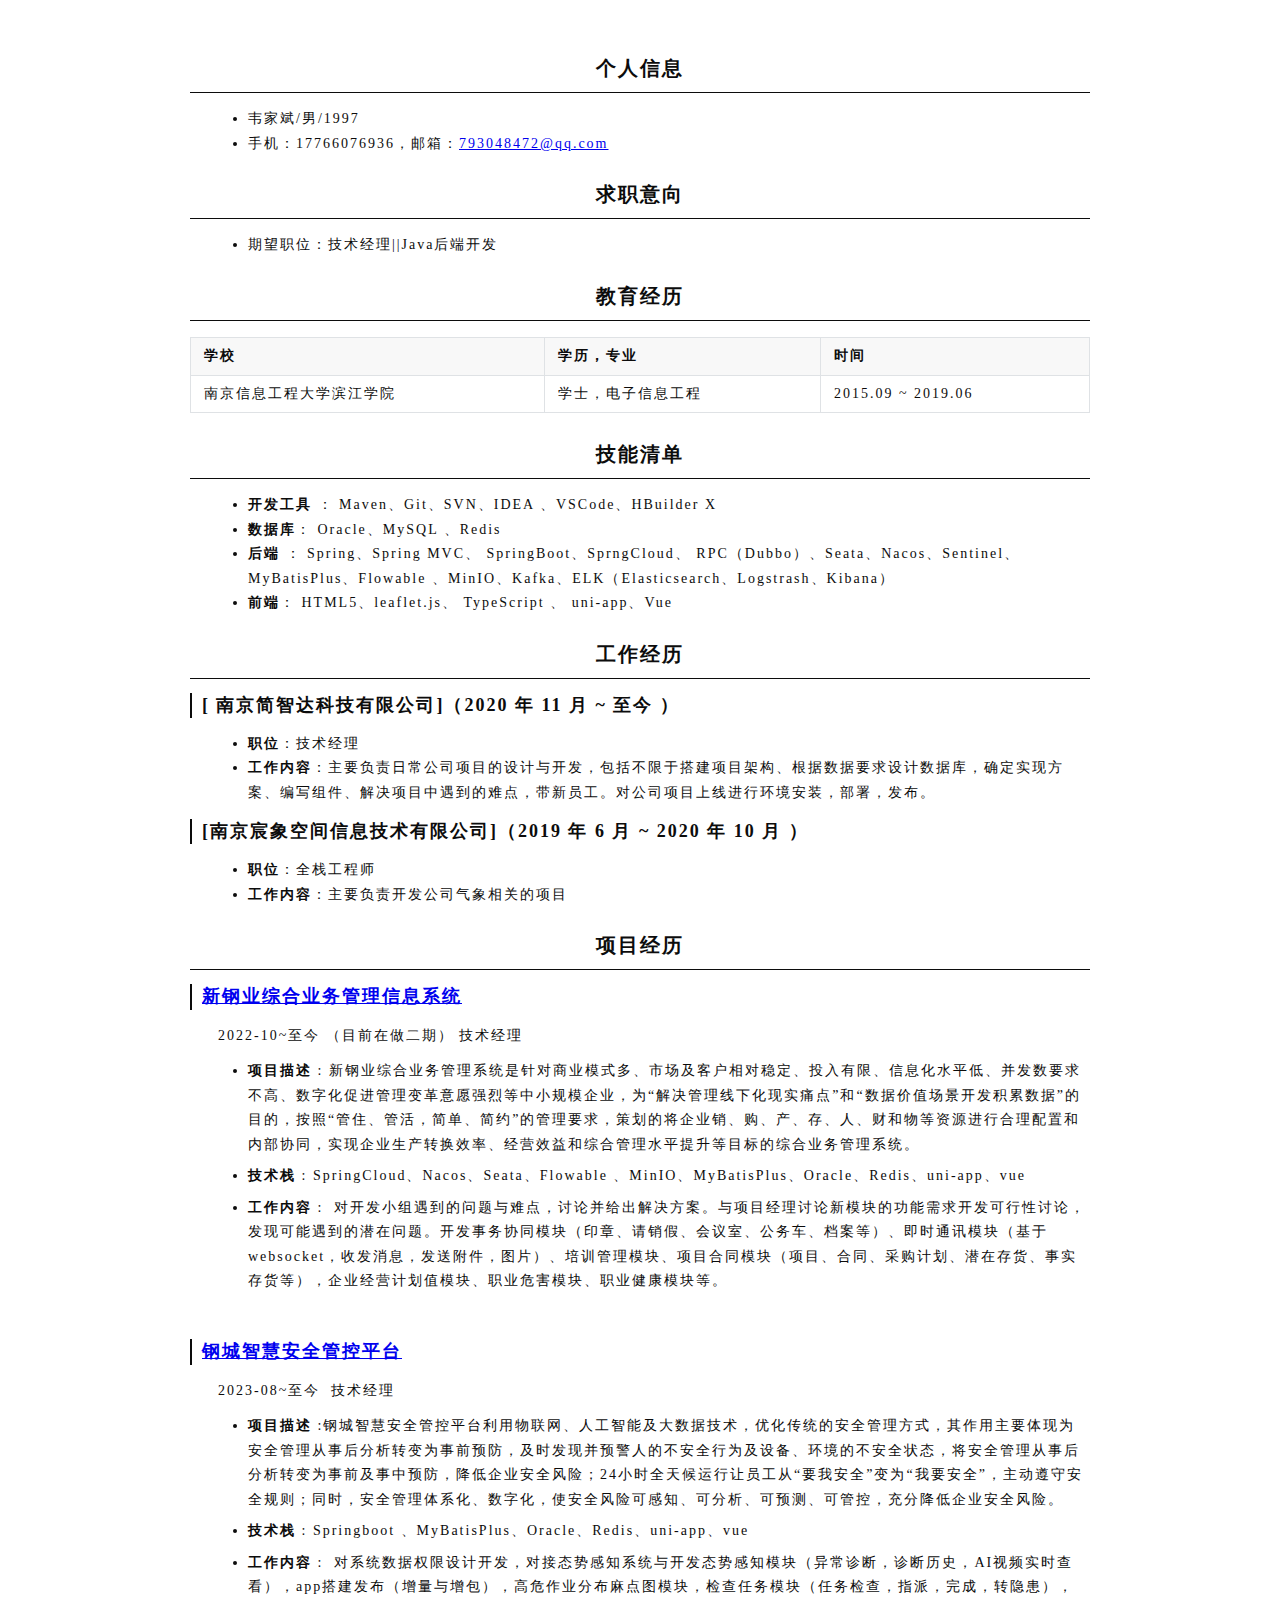
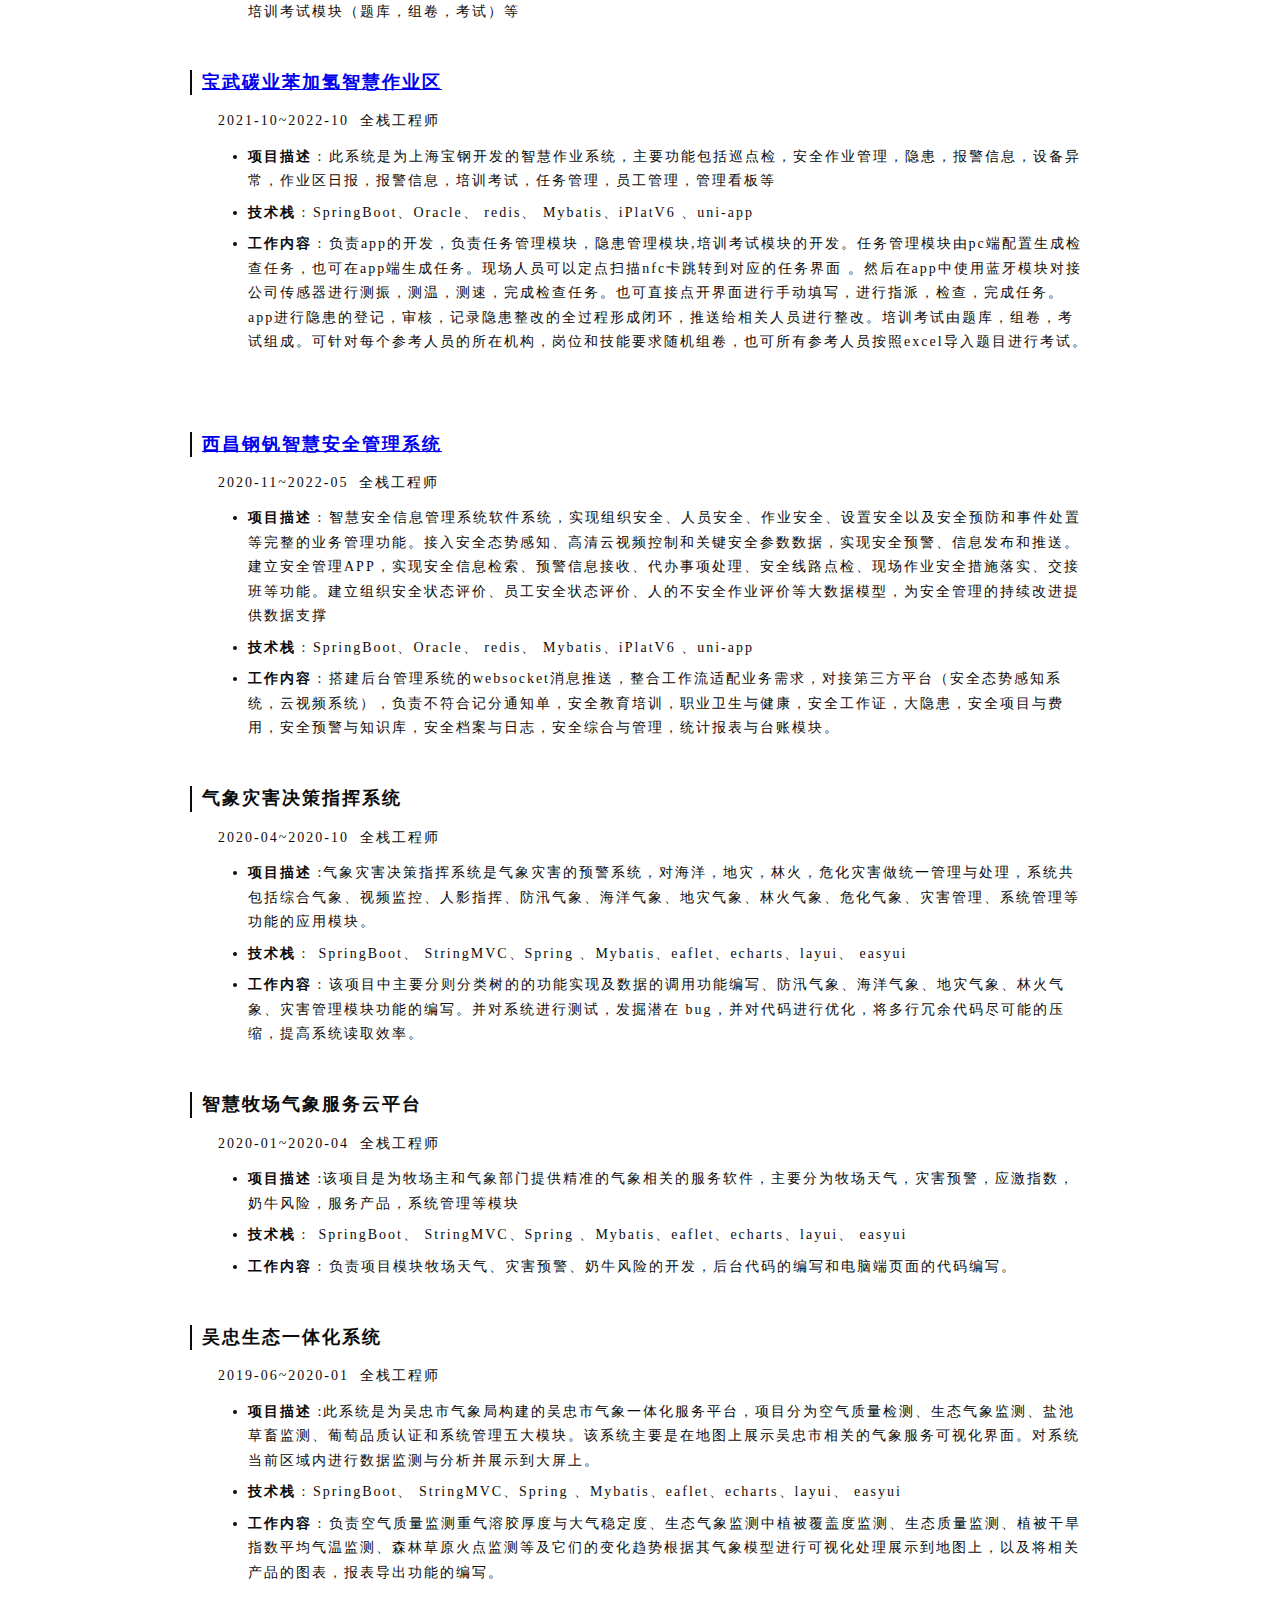
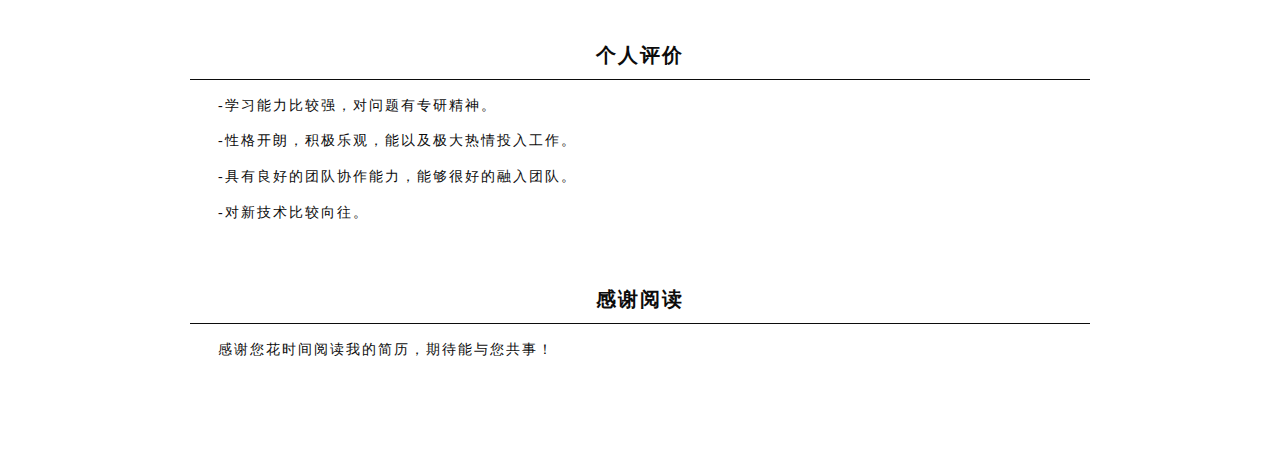
==== commit be283fb3: "v-1.0.1" ====
--- a/lib/韦家斌IT简历.html
+++ b/lib/韦家斌IT简历.html
@@ -858,6 +858,6 @@
 </style>
 </head>
 <body class='typora-export os-windows'>
-<div id='write'  class=' first-line-indent'><h2><a name="个人信息" class="md-header-anchor"></a><span>个人信息</span></h2><ul><li><span>韦家斌/男/1997</span></li><li><span>手机：17766076936，邮箱：</span><a href='mailto:793048472@qq.com' target='_blank' class='url'>793048472@qq.com</a></li></ul><h2><a name="求职意向" class="md-header-anchor"></a><span>求职意向</span></h2><ul><li><span>目前南京在职</span></li><li><span>期望职位：技术经理||Java后端开发</span></li></ul><h2><a name="教育经历" class="md-header-anchor"></a><span>教育经历</span></h2><figure><table><thead><tr><th><span>学校</span></th><th><span>学历，专业</span></th><th><span>时间</span></th></tr></thead><tbody><tr><td><span>南京信息工程大学滨江学院</span></td><td><span>学士，电子信息工程</span></td><td><span>2015.09 ~ 2019.06</span></td></tr></tbody></table></figure><h2><a name="技能清单" class="md-header-anchor"></a><span>技能清单</span></h2><ul><li><strong><span>开发工具</span></strong><span> ： Maven、Git、SVN、IDEA 、VSCode、HBuilder X</span></li><li><strong><span>数据库</span></strong><span>： Oracle、MySQL 、Redis</span></li><li><strong><span>后端</span></strong><span> ： Spring、Spring MVC、 SpringBoot、SprngCloud、 RPC（Dubbo）、Seata、Nacos、Sentinel、MyBatisPlus、Flowable 、MinIO、Kafka、ELK（Elasticsearch、Logstrash、Kibana）</span></li><li><strong><span>前端</span></strong><span>： HTML5、leaflet.js、 TypeScript 、 uni-app、Vue </span></li></ul><h2><a name="工作经历" class="md-header-anchor"></a><span>工作经历</span></h2><h3><a name="-南京简智达科技有限公司httpwwwjzdinfocom2020-年-11-月--至今-）" class="md-header-anchor"></a><strong><a href='http://www.jzdinfo.com'><span> 南京简智达科技有限公司</span></a><span>（2020 年 11 月 ~ 至今 ）</span></strong></h3><ul><li><strong><span>职位</span></strong><span>：技术经理</span></li><li><strong><span>工作内容</span></strong><span>：主要负责日常公司项目的设计与开发，包括不限于搭建项目架构、根据数据要求设计数据库，确定实现方案、编写组件、解决项目中遇到的难点，带新员工。对公司项目上线进行环境安装，部署，发布。</span></li></ul><h3><a name="南京宸象空间信息技术有限公司[base64]年-6-月--2020-年-10-月-）" class="md-header-anchor"></a><strong><a href='http://www.baidu.com/link?url=[base64]'><span>南京宸象空间信息技术有限公司</span></a><span>（2019 年 6 月 ~ 2020 年 10 月 ）</span></strong></h3><ul><li><strong><span>职位</span></strong><span>：全栈工程师</span></li><li><strong><span>工作内容</span></strong><span>：主要负责开发公司气象相关的项目</span></li></ul><h2><a name="项目经历" class="md-header-anchor"></a><span>项目经历 </span></h2><h3><a name="新钢业综合业务管理信息系统http471051631181889login-" class="md-header-anchor"></a><strong><a href='http://47.105.163.118:1889/#/login'><span>新钢业综合业务管理信息系统</span></a><span> </span></strong></h3><p><span>2022-10~至今  技术经理</span></p><ul><li><p><strong><span>项目描述</span></strong><span> : 新钢业综合业务管理系统是针对商业模式多、市场及客户相对稳定、投入有限、信息化水平低、并发数要求不高、数字化促进管理变革意愿强烈等中小规模企业，为“解决管理线下化现实痛点”和“数据价值场景开发积累数据”的目的，按照“管住、管活，简单、简约”的管理要求，策划的将企业销、购、产、存、人、财和物等资源进行合理配置和内部协同，实现企业生产转换效率、经营效益和综合管理水平提升等目标的综合业务管理系统。</span></p></li><li><p><strong><span>技术栈</span></strong><span> : SpringCloud、Nacos、Seata、Flowable 、MinIO、MyBatisPlus、Oracle、Redis、uni-app、vue</span></p></li><li><p><strong><span>工作内容</span></strong><span> :  对开发小组遇到的问题与难点，讨论并给出解决方案。与项目经理讨论新模块的功能需求开发可行性讨论，发现可能遇到的潜在问题。开发事务协同模块（印章、请销假、会议室、公务车、档案等）、即时通讯模块（基于websocket，收发消息，发送附件，图片）、培训管理模块、项目合同模块（项目、合同、采购计划、潜在存货、事实存货等），企业经营计划值模块、职业危害模块、职业健康模块等。</span></p></li><li><p><strong><span>个人收获</span></strong><span> </span></p><ul><li><span>学会如何有效地管理项目进度和解决问题，提升了自己的项目管理和沟通能力。</span></li><li><span>学会了如何分析问题、寻找解决方案，并将其应用到实际开发中。</span></li><li><span>对综合业务管理系统的业务流程和需求有了更深入的了解，积累了丰富的领域知识。</span></li></ul></li></ul><h3><a name="钢城智慧安全管控平台http221236631409527dashboard" class="md-header-anchor"></a><strong><a href='http://221.236.63.140:9527/#/dashboard'><span>钢城智慧安全管控平台</span></a></strong></h3><p><span>2023-08~至今  技术经理</span></p><ul><li><p><strong><span>项目描述</span></strong><span> :钢城智慧安全管控平台利用物联网、人工智能及大数据技术，优化传统的安全管理方式，其作用主要体现为安全管理从事后分析转变为事前预防，及时发现并预警人的不安全行为及设备、环境的不安全状态，将安全管理从事后分析转变为事前及事中预防，降低企业安全风险；24小时全天候运行让员工从“要我安全”变为“我要安全”，主动遵守安全规则；同时，安全管理体系化、数字化，使安全风险可感知、可分析、可预测、可管控，充分降低企业安全风险。</span></p></li><li><p><strong><span>技术栈</span></strong><span> : Springboot 、MyBatisPlus、Oracle、Redis、uni-app、vue</span></p></li><li><p><strong><span>工作内容</span></strong><span> :  对系统数据权限设计开发，对接态势感知系统与开发态势感知模块（异常诊断，诊断历史，AI视频实时查看），app搭建发布（增量与增包），高危作业分布麻点图模块，检查任务模块（任务检查，指派，完成，转隐患），培训考试模块（题库，组卷，考试）等</span></p></li><li><p><strong><span>个人收获</span></strong><span>  </span></p><ul><li><span>学会如何有效地管理项目进度和解决问题，提升了自己的项目管理和沟通能力。</span></li><li><span>学会了如何分析问题、寻找解决方案，并将其应用到实际开发中。</span></li><li><span>对安全管理和环保管理系统的业务流程和需求有了更深入的了解，积累了丰富的领域知识。</span></li></ul></li></ul><h3><a name="宝武碳业苯加氢智慧作业区httpsappsapplecomtwapphgbe699bae685a7e4bd9ce4b89aid1661496768len-gb" class="md-header-anchor"></a><strong><a href='https://apps.apple.com/tw/app/hgb%E6%99%BA%E6%85%A7%E4%BD%9C%E4%B8%9A/id1661496768?l=en-GB'><span>宝武碳业苯加氢智慧作业区</span></a></strong></h3><p><span>2021-10~2022-10  全栈工程师</span></p><ul><li><p><strong><span>项目描述</span></strong><span> : 此系统是为上海宝钢开发的智慧作业系统，主要功能包括巡点检，安全作业管理，隐患，报警信息，设备异常，作业区日报，报警信息，培训考试，任务管理，员工管理，管理看板等</span></p></li><li><p><strong><span>技术栈</span></strong><span> : SpringBoot、Oracle、 redis、 Mybatis、iPlatV6 、uni-app</span></p></li><li><p><strong><span>工作内容</span></strong><span> : 负责app的开发，负责任务管理模块，隐患管理模块,培训考试模块的开发。任务管理模块由pc端配置生成检查任务，也可在app端生成任务。现场人员可以定点扫描nfc卡跳转到对应的任务界面 。然后在app中使用蓝牙模块对接公司传感器进行测振，测温，测速，完成检查任务。也可直接点开界面进行手动填写，进行指派，检查，完成任务。app进行隐患的登记，审核，记录隐患整改的全过程形成闭环，推送给相关人员进行整改。培训考试由题库，组卷，考试组成。可针对每个参考人员的所在机构，岗位和技能要求随机组卷，也可所有参考人员按照excel导入题目进行考试。</span></p></li><li><p><strong><span>个人收获</span></strong><span> </span></p><ul><li><p><span>学会如何通过蓝牙连接硬件并进行通信。</span></p></li><li><p><span>理解任务巡点检、隐患、培训考试等需求，积累了丰富的领域知识。</span></p><p>&nbsp;</p></li></ul></li></ul><h3><a name="西昌钢钒智慧安全管理系统httpsappsapplecomtwapphgbe699bae685a7e4bd9ce4b89aid1661496768len-gb" class="md-header-anchor"></a><strong><a href='https://apps.apple.com/tw/app/hgb%E6%99%BA%E6%85%A7%E4%BD%9C%E4%B8%9A/id1661496768?l=en-GB'><span>西昌钢钒智慧安全管理系统</span></a></strong></h3><p><span>2020-11~2022-05  全栈工程师</span></p><ul><li><p><strong><span>项目描述</span></strong><span> : 智慧安全信息管理系统软件系统，实现组织安全、人员安全、作业安全、设置安全以及安全预防和事件处置等完整的业务管理功能。接入安全态势感知、高清云视频控制和关键安全参数数据，实现安全预警、信息发布和推送。建立安全管理APP，实现安全信息检索、预警信息接收、代办事项处理、安全线路点检、现场作业安全措施落实、交接班等功能。建立组织安全状态评价、员工安全状态评价、人的不安全作业评价等大数据模型，为安全管理的持续改进提供数据支撑</span></p></li><li><p><strong><span>技术栈</span></strong><span> : SpringBoot、Oracle、 redis、 Mybatis、iPlatV6 、uni-app</span></p></li><li><p><strong><span>工作内容</span></strong><span> : 搭建后台管理系统的websocket消息推送，整合工作流适配业务需求，对接第三方平台（安全态势感知系统，云视频系统），负责不符合记分通知单，安全教育培训，职业卫生与健康，安全工作证，大隐患，安全项目与费用，安全预警与知识库，安全档案与日志，安全综合与管理，统计报表与台账模块。</span></p></li><li><p><strong><span>个人收获</span></strong><span> </span></p></li><li><p><span>学会了使用uni-app进行开发app。</span></p><ul><li><span>学会如何通过蓝牙连接硬件并进行通信。</span></li><li><span>理解任务巡点检、隐患、培训考试等需求，积累了丰富的领域知识。 </span></li></ul></li></ul><h3><a name="气象灾害决策指挥系统" class="md-header-anchor"></a><strong><span>气象灾害决策指挥系统</span></strong></h3><p><span>2020-04~2020-10  全栈工程师</span></p><ul><li><p><strong><span>项目描述</span></strong><span> :气象灾害决策指挥系统是气象灾害的预警系统，对海洋，地灾，林火，危化灾害做统一管理与处理，系统共包括综合气象、视频监控、人影指挥、防汛气象、海洋气象、地灾气象、林火气象、危化气象、灾害管理、系统管理等功能的应用模块。</span></p></li><li><p><strong><span>技术栈</span></strong><span> :  SpringBoot、 StringMVC、Spring 、Mybatis、eaflet、echarts、layui、 easyui</span></p></li><li><p><strong><span>工作内容</span></strong><span> : 该项目中主要分则分类树的的功能实现及数据的调用功能编写、防汛气象、海洋气象、地灾气象、林火气象、灾害管理模块功能的编写。并对系统进行测试，发掘潜在 bug，并对代码进行优化，将多行冗余代码尽可能的压缩，提高系统读取效率。</span></p></li><li><p><strong><span>个人收获</span></strong><span> </span></p><ul><li><span>接入视频监控信息。</span></li><li><span>对气象与地图的使用更加深刻。 </span></li></ul></li></ul><h3><a name="智慧牧场气象服务云平台" class="md-header-anchor"></a><strong><span>智慧牧场气象服务云平台</span></strong></h3><p><span>2020-01~2020-04  全栈工程师</span></p><ul><li><p><strong><span>项目描述</span></strong><span> :该项目是为牧场主和气象部门提供精准的气象相关的服务软件，主要分为牧场天气，灾害预警，应激指数，奶牛风险，服务产品，系统管理等模块</span></p></li><li><p><strong><span>技术栈</span></strong><span> :  SpringBoot、 StringMVC、Spring 、Mybatis、eaflet、echarts、layui、 easyui</span></p></li><li><p><strong><span>工作内容</span></strong><span> : 负责项目模块牧场天气、灾害预警、奶牛风险的开发，后台代码的编写和电脑端页面的代码编写。</span></p></li><li><p><strong><span>个人收获</span></strong><span> </span></p><ul><li><span>了解了灾害预警，天气影响奶牛品质等知识积累了气象系统领域知识 。</span></li></ul></li></ul><h3><a name="吴忠生态一体化系统" class="md-header-anchor"></a><strong><span>吴忠生态一体化系统</span></strong></h3><p><span>2019-06~2020-01  全栈工程师</span></p><ul><li><p><strong><span>项目描述</span></strong><span> :此系统是为吴忠市气象局构建的吴忠市气象一体化服务平台，项目分为空气质量检测、生态气象监测、盐池草畜监测、葡萄品质认证和系统管理五大模块。该系统主要是在地图上展示吴忠市相关的气象服务可视化界面。对系统当前区域内进行数据监测与分析并展示到大屏上。</span></p></li><li><p><strong><span>技术栈</span></strong><span> : SpringBoot、 StringMVC、Spring 、Mybatis、eaflet、echarts、layui、 easyui</span></p></li><li><p><strong><span>工作内容</span></strong><span> : 负责空气质量监测重气溶胶厚度与大气稳定度、生态气象监测中植被覆盖度监测、生态质量监测、植被干旱指数平均气温监测、森林草原火点监测等及它们的变化趋势根据其气象模型进行可视化处理展示到地图上，以及将相关产品的图表，报表导出功能的编写。</span></p></li><li><p><strong><span>个人收获</span></strong><span> </span></p><ul><li><span>理解气象在系统中的使用，气象监测，火点检测积累了气象系统领域知识 。</span></li></ul></li></ul><h2><a name="个人评价" class="md-header-anchor"></a><span>个人评价</span></h2><p><span>-学习能力比较强，对问题有专研精神。</span></p><p><span>-性格开朗，积极乐观，能以及极大热情投入工作。</span></p><p><span>-具有良好的团队协作能力，能够很好的融入团队。</span></p><p><span>-对新技术比较向往。</span></p><p>&nbsp;</p><h2><a name="感谢阅读" class="md-header-anchor"></a><span>感谢阅读</span></h2><p><span>感谢您花时间阅读我的简历，期待能与您共事！</span></p><div style="page-break-after: always;"></div></div>
+<div id='write'  class=' first-line-indent'><h2><a name="个人信息" class="md-header-anchor"></a><span>个人信息</span></h2><ul><li><span>韦家斌/男/1997</span></li><li><span>手机：17766076936，邮箱：</span><a href='mailto:793048472@qq.com' target='_blank' class='url'>793048472@qq.com</a></li></ul><h2><a name="求职意向" class="md-header-anchor"></a><span>求职意向</span></h2><ul><li><span>期望职位：技术经理||Java后端开发</span></li></ul><h2><a name="教育经历" class="md-header-anchor"></a><span>教育经历</span></h2><figure><table><thead><tr><th><span>学校</span></th><th><span>学历，专业</span></th><th><span>时间</span></th></tr></thead><tbody><tr><td><span>南京信息工程大学滨江学院</span></td><td><span>学士，电子信息工程</span></td><td><span>2015.09 ~ 2019.06</span></td></tr></tbody></table></figure><h2><a name="技能清单" class="md-header-anchor"></a><span>技能清单</span></h2><ul><li><strong><span>开发工具</span></strong><span> ： Maven、Git、SVN、IDEA 、VSCode、HBuilder X</span></li><li><strong><span>数据库</span></strong><span>： Oracle、MySQL 、Redis</span></li><li><strong><span>后端</span></strong><span> ： Spring、Spring MVC、 SpringBoot、SprngCloud、 RPC（Dubbo）、Seata、Nacos、Sentinel、MyBatisPlus、Flowable 、MinIO、Kafka、ELK（Elasticsearch、Logstrash、Kibana）</span></li><li><strong><span>前端</span></strong><span>： HTML5、leaflet.js、 TypeScript 、 uni-app、Vue </span></li></ul><h2><a name="工作经历" class="md-header-anchor"></a><span>工作经历</span></h2><h3><a name="-南京简智达科技有限公司2020-年-11-月--至今-）" class="md-header-anchor"></a><strong><span>[ 南京简智达科技有限公司]（2020 年 11 月 ~ 至今 ）</span></strong></h3><ul><li><strong><span>职位</span></strong><span>：技术经理</span></li><li><strong><span>工作内容</span></strong><span>：主要负责日常公司项目的设计与开发，包括不限于搭建项目架构、根据数据要求设计数据库，确定实现方案、编写组件、解决项目中遇到的难点，带新员工。对公司项目上线进行环境安装，部署，发布。</span></li></ul><h3><a name="南京宸象空间信息技术有限公司2019-年-6-月--2020-年-10-月-）" class="md-header-anchor"></a><strong><span>[南京宸象空间信息技术有限公司]（2019 年 6 月 ~ 2020 年 10 月 ）</span></strong></h3><ul><li><strong><span>职位</span></strong><span>：全栈工程师</span></li><li><strong><span>工作内容</span></strong><span>：主要负责开发公司气象相关的项目</span></li></ul><h2><a name="项目经历" class="md-header-anchor"></a><span>项目经历 </span></h2><h3><a name="新钢业综合业务管理信息系统http471051631181889login-" class="md-header-anchor"></a><strong><a href='http://47.105.163.118:1889/#/login'><span>新钢业综合业务管理信息系统</span></a><span> </span></strong></h3><p><span>2022-10~至今 （目前在做二期） 技术经理</span></p><ul><li><p><strong><span>项目描述</span></strong><span> : 新钢业综合业务管理系统是针对商业模式多、市场及客户相对稳定、投入有限、信息化水平低、并发数要求不高、数字化促进管理变革意愿强烈等中小规模企业，为“解决管理线下化现实痛点”和“数据价值场景开发积累数据”的目的，按照“管住、管活，简单、简约”的管理要求，策划的将企业销、购、产、存、人、财和物等资源进行合理配置和内部协同，实现企业生产转换效率、经营效益和综合管理水平提升等目标的综合业务管理系统。</span></p></li><li><p><strong><span>技术栈</span></strong><span> : SpringCloud、Nacos、Seata、Flowable 、MinIO、MyBatisPlus、Oracle、Redis、uni-app、vue</span></p></li><li><p><strong><span>工作内容</span></strong><span> :  对开发小组遇到的问题与难点，讨论并给出解决方案。与项目经理讨论新模块的功能需求开发可行性讨论，发现可能遇到的潜在问题。开发事务协同模块（印章、请销假、会议室、公务车、档案等）、即时通讯模块（基于websocket，收发消息，发送附件，图片）、培训管理模块、项目合同模块（项目、合同、采购计划、潜在存货、事实存货等），企业经营计划值模块、职业危害模块、职业健康模块等。</span></p><p>&nbsp;</p></li></ul><h3><a name="钢城智慧安全管控平台http221236631409527dashboard" class="md-header-anchor"></a><strong><a href='http://221.236.63.140:9527/#/dashboard'><span>钢城智慧安全管控平台</span></a></strong></h3><p><span>2023-08~至今  技术经理</span></p><ul><li><p><strong><span>项目描述</span></strong><span> :钢城智慧安全管控平台利用物联网、人工智能及大数据技术，优化传统的安全管理方式，其作用主要体现为安全管理从事后分析转变为事前预防，及时发现并预警人的不安全行为及设备、环境的不安全状态，将安全管理从事后分析转变为事前及事中预防，降低企业安全风险；24小时全天候运行让员工从“要我安全”变为“我要安全”，主动遵守安全规则；同时，安全管理体系化、数字化，使安全风险可感知、可分析、可预测、可管控，充分降低企业安全风险。</span></p></li><li><p><strong><span>技术栈</span></strong><span> : Springboot 、MyBatisPlus、Oracle、Redis、uni-app、vue</span></p></li><li><p><strong><span>工作内容</span></strong><span> :  对系统数据权限设计开发，对接态势感知系统与开发态势感知模块（异常诊断，诊断历史，AI视频实时查看），app搭建发布（增量与增包），高危作业分布麻点图模块，检查任务模块（任务检查，指派，完成，转隐患），培训考试模块（题库，组卷，考试）等</span></p><p>&nbsp;</p></li></ul><h3><a name="宝武碳业苯加氢智慧作业区httpsappsapplecomtwapphgbe699bae685a7e4bd9ce4b89aid1661496768len-gb" class="md-header-anchor"></a><strong><a href='https://apps.apple.com/tw/app/hgb%E6%99%BA%E6%85%A7%E4%BD%9C%E4%B8%9A/id1661496768?l=en-GB'><span>宝武碳业苯加氢智慧作业区</span></a></strong></h3><p><span>2021-10~2022-10  全栈工程师</span></p><ul><li><p><strong><span>项目描述</span></strong><span> : 此系统是为上海宝钢开发的智慧作业系统，主要功能包括巡点检，安全作业管理，隐患，报警信息，设备异常，作业区日报，报警信息，培训考试，任务管理，员工管理，管理看板等</span></p></li><li><p><strong><span>技术栈</span></strong><span> : SpringBoot、Oracle、 redis、 Mybatis、iPlatV6 、uni-app</span></p></li><li><p><strong><span>工作内容</span></strong><span> : 负责app的开发，负责任务管理模块，隐患管理模块,培训考试模块的开发。任务管理模块由pc端配置生成检查任务，也可在app端生成任务。现场人员可以定点扫描nfc卡跳转到对应的任务界面 。然后在app中使用蓝牙模块对接公司传感器进行测振，测温，测速，完成检查任务。也可直接点开界面进行手动填写，进行指派，检查，完成任务。app进行隐患的登记，审核，记录隐患整改的全过程形成闭环，推送给相关人员进行整改。培训考试由题库，组卷，考试组成。可针对每个参考人员的所在机构，岗位和技能要求随机组卷，也可所有参考人员按照excel导入题目进行考试。</span></p><p>&nbsp;</p><p>&nbsp;</p></li></ul><h3><a name="西昌钢钒智慧安全管理系统httpsappsapplecomtwapphgbe699bae685a7e4bd9ce4b89aid1661496768len-gb" class="md-header-anchor"></a><strong><a href='https://apps.apple.com/tw/app/hgb%E6%99%BA%E6%85%A7%E4%BD%9C%E4%B8%9A/id1661496768?l=en-GB'><span>西昌钢钒智慧安全管理系统</span></a></strong></h3><p><span>2020-11~2022-05  全栈工程师</span></p><ul><li><p><strong><span>项目描述</span></strong><span> : 智慧安全信息管理系统软件系统，实现组织安全、人员安全、作业安全、设置安全以及安全预防和事件处置等完整的业务管理功能。接入安全态势感知、高清云视频控制和关键安全参数数据，实现安全预警、信息发布和推送。建立安全管理APP，实现安全信息检索、预警信息接收、代办事项处理、安全线路点检、现场作业安全措施落实、交接班等功能。建立组织安全状态评价、员工安全状态评价、人的不安全作业评价等大数据模型，为安全管理的持续改进提供数据支撑</span></p></li><li><p><strong><span>技术栈</span></strong><span> : SpringBoot、Oracle、 redis、 Mybatis、iPlatV6 、uni-app</span></p></li><li><p><strong><span>工作内容</span></strong><span> : 搭建后台管理系统的websocket消息推送，整合工作流适配业务需求，对接第三方平台（安全态势感知系统，云视频系统），负责不符合记分通知单，安全教育培训，职业卫生与健康，安全工作证，大隐患，安全项目与费用，安全预警与知识库，安全档案与日志，安全综合与管理，统计报表与台账模块。</span></p><p><span> </span></p></li></ul><h3><a name="气象灾害决策指挥系统" class="md-header-anchor"></a><strong><span>气象灾害决策指挥系统</span></strong></h3><p><span>2020-04~2020-10  全栈工程师</span></p><ul><li><p><strong><span>项目描述</span></strong><span> :气象灾害决策指挥系统是气象灾害的预警系统，对海洋，地灾，林火，危化灾害做统一管理与处理，系统共包括综合气象、视频监控、人影指挥、防汛气象、海洋气象、地灾气象、林火气象、危化气象、灾害管理、系统管理等功能的应用模块。</span></p></li><li><p><strong><span>技术栈</span></strong><span> :  SpringBoot、 StringMVC、Spring 、Mybatis、eaflet、echarts、layui、 easyui</span></p></li><li><p><strong><span>工作内容</span></strong><span> : 该项目中主要分则分类树的的功能实现及数据的调用功能编写、防汛气象、海洋气象、地灾气象、林火气象、灾害管理模块功能的编写。并对系统进行测试，发掘潜在 bug，并对代码进行优化，将多行冗余代码尽可能的压缩，提高系统读取效率。</span></p><p><span> </span></p></li></ul><h3><a name="智慧牧场气象服务云平台" class="md-header-anchor"></a><strong><span>智慧牧场气象服务云平台</span></strong></h3><p><span>2020-01~2020-04  全栈工程师</span></p><ul><li><p><strong><span>项目描述</span></strong><span> :该项目是为牧场主和气象部门提供精准的气象相关的服务软件，主要分为牧场天气，灾害预警，应激指数，奶牛风险，服务产品，系统管理等模块</span></p></li><li><p><strong><span>技术栈</span></strong><span> :  SpringBoot、 StringMVC、Spring 、Mybatis、eaflet、echarts、layui、 easyui</span></p></li><li><p><strong><span>工作内容</span></strong><span> : 负责项目模块牧场天气、灾害预警、奶牛风险的开发，后台代码的编写和电脑端页面的代码编写。</span></p><p>&nbsp;</p></li></ul><h3><a name="吴忠生态一体化系统" class="md-header-anchor"></a><strong><span>吴忠生态一体化系统</span></strong></h3><p><span>2019-06~2020-01  全栈工程师</span></p><ul><li><p><strong><span>项目描述</span></strong><span> :此系统是为吴忠市气象局构建的吴忠市气象一体化服务平台，项目分为空气质量检测、生态气象监测、盐池草畜监测、葡萄品质认证和系统管理五大模块。该系统主要是在地图上展示吴忠市相关的气象服务可视化界面。对系统当前区域内进行数据监测与分析并展示到大屏上。</span></p></li><li><p><strong><span>技术栈</span></strong><span> : SpringBoot、 StringMVC、Spring 、Mybatis、eaflet、echarts、layui、 easyui</span></p></li><li><p><strong><span>工作内容</span></strong><span> : 负责空气质量监测重气溶胶厚度与大气稳定度、生态气象监测中植被覆盖度监测、生态质量监测、植被干旱指数平均气温监测、森林草原火点监测等及它们的变化趋势根据其气象模型进行可视化处理展示到地图上，以及将相关产品的图表，报表导出功能的编写。</span></p><p>&nbsp;</p></li></ul><h2><a name="个人评价" class="md-header-anchor"></a><span>个人评价</span></h2><p><span>-学习能力比较强，对问题有专研精神。</span></p><p><span>-性格开朗，积极乐观，能以及极大热情投入工作。</span></p><p><span>-具有良好的团队协作能力，能够很好的融入团队。</span></p><p><span>-对新技术比较向往。</span></p><p>&nbsp;</p><h2><a name="感谢阅读" class="md-header-anchor"></a><span>感谢阅读</span></h2><p><span>感谢您花时间阅读我的简历，期待能与您共事！</span></p><div style="page-break-after: always;"></div></div>
 </body>
 </html>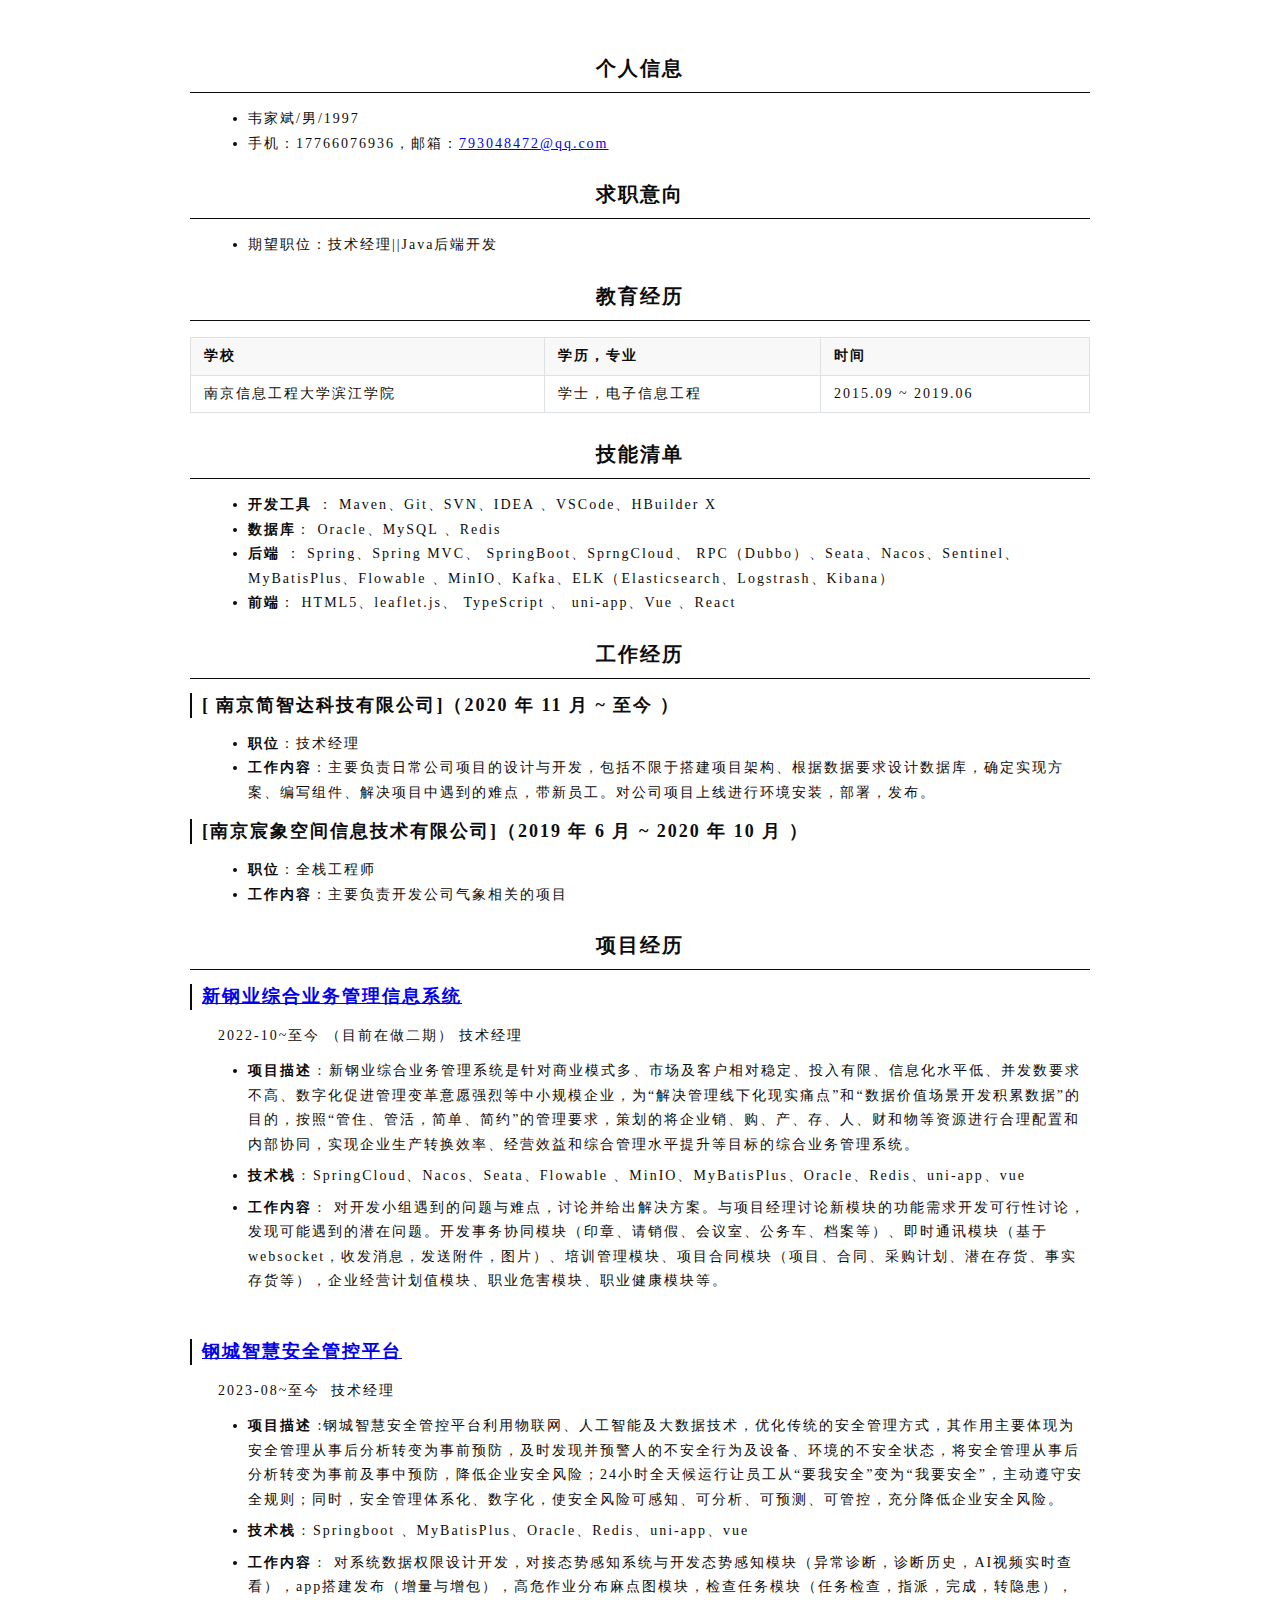
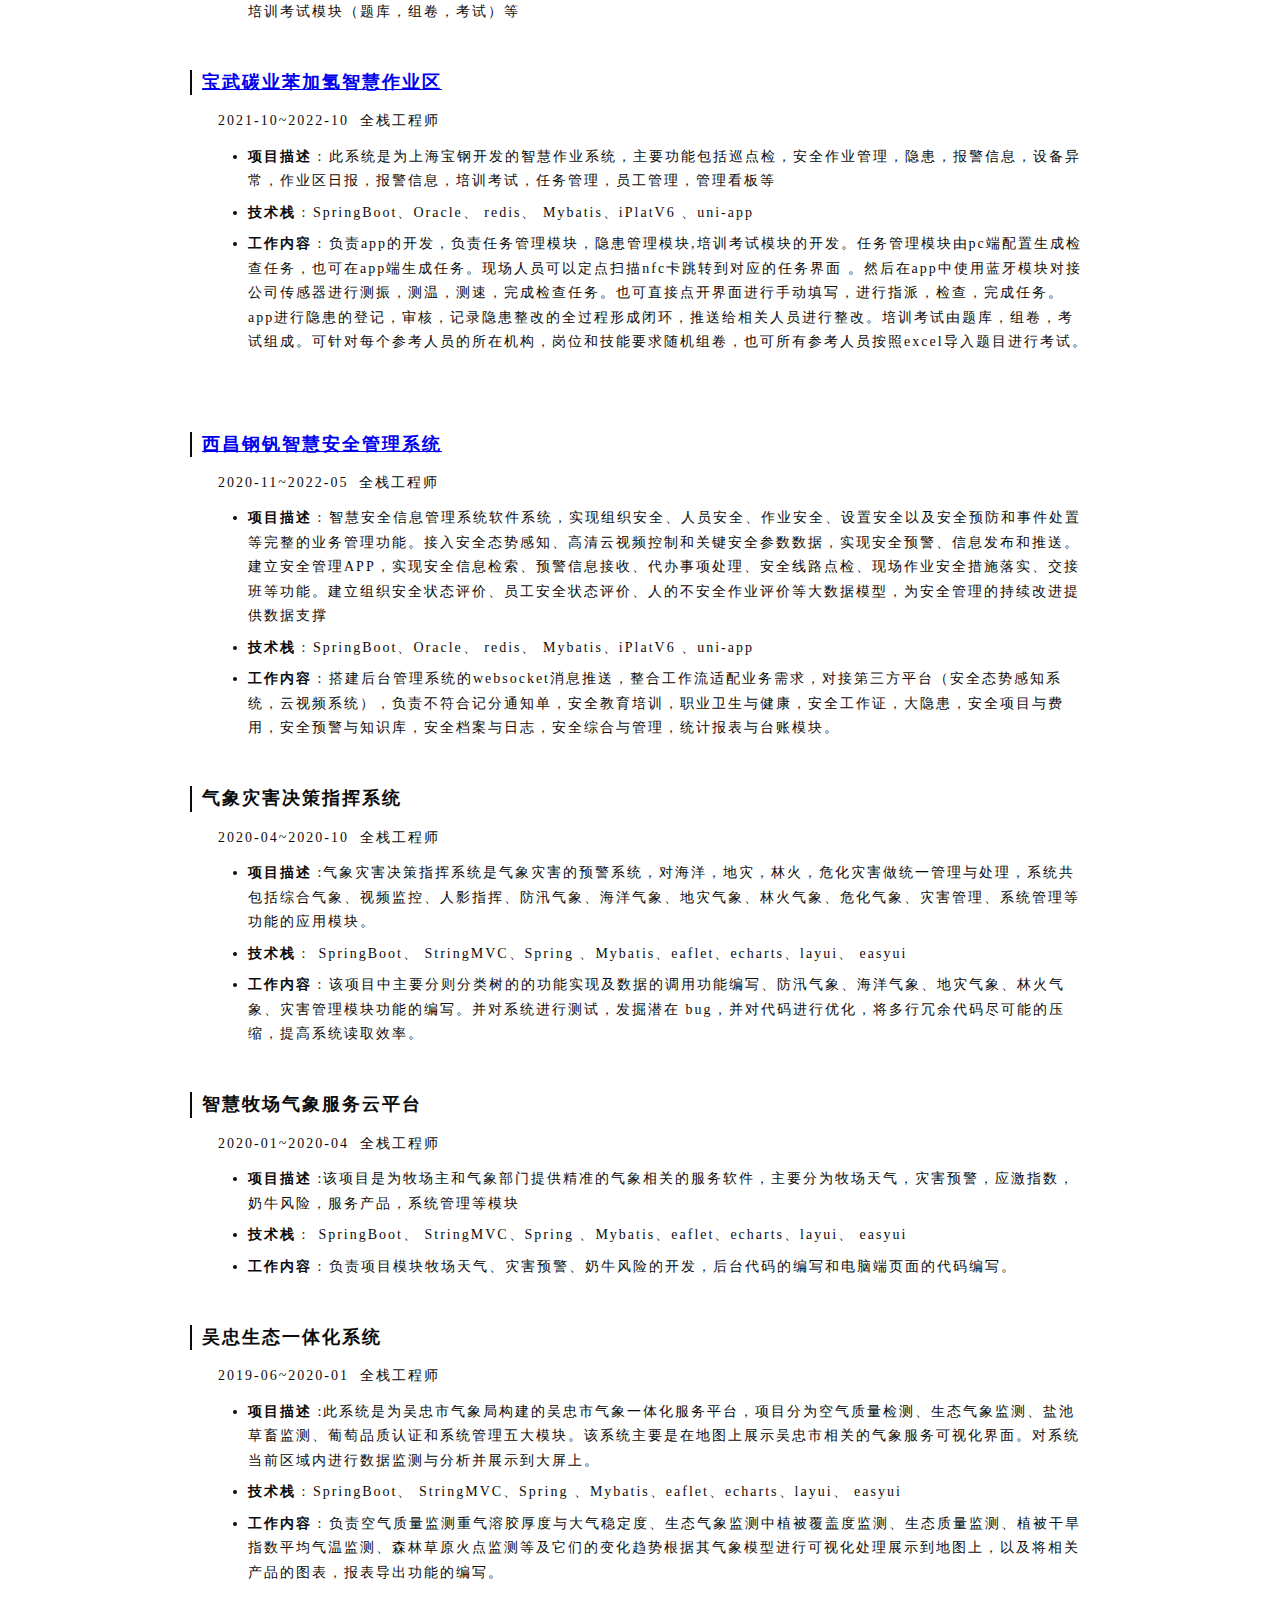
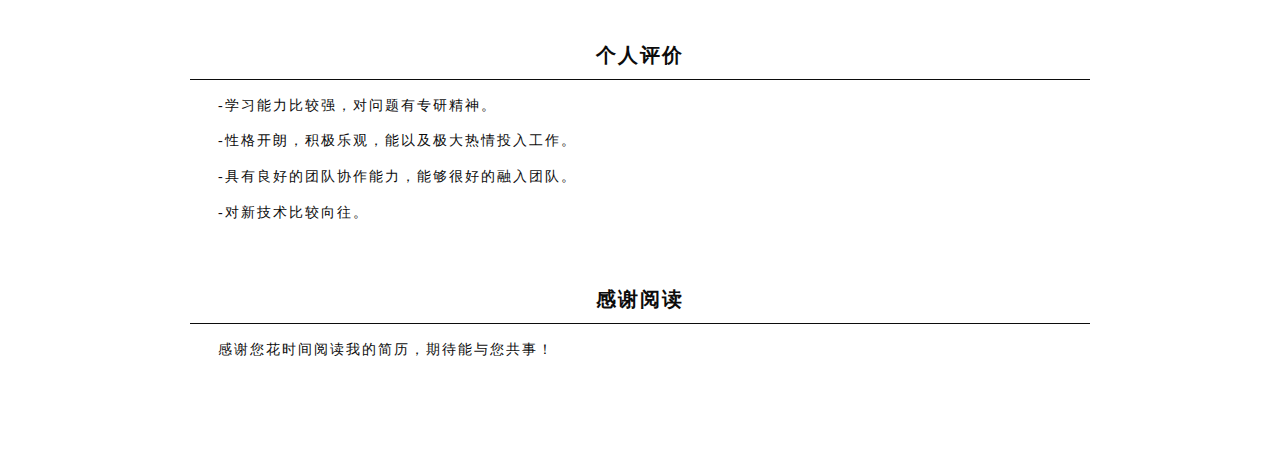
==== commit 275c7cc6: "wei-1,0,2" ====
--- a/lib/韦家斌IT简历.html
+++ b/lib/韦家斌IT简历.html
@@ -858,6 +858,6 @@
 </style>
 </head>
 <body class='typora-export os-windows'>
-<div id='write'  class=' first-line-indent'><h2><a name="个人信息" class="md-header-anchor"></a><span>个人信息</span></h2><ul><li><span>韦家斌/男/1997</span></li><li><span>手机：17766076936，邮箱：</span><a href='mailto:793048472@qq.com' target='_blank' class='url'>793048472@qq.com</a></li></ul><h2><a name="求职意向" class="md-header-anchor"></a><span>求职意向</span></h2><ul><li><span>期望职位：技术经理||Java后端开发</span></li></ul><h2><a name="教育经历" class="md-header-anchor"></a><span>教育经历</span></h2><figure><table><thead><tr><th><span>学校</span></th><th><span>学历，专业</span></th><th><span>时间</span></th></tr></thead><tbody><tr><td><span>南京信息工程大学滨江学院</span></td><td><span>学士，电子信息工程</span></td><td><span>2015.09 ~ 2019.06</span></td></tr></tbody></table></figure><h2><a name="技能清单" class="md-header-anchor"></a><span>技能清单</span></h2><ul><li><strong><span>开发工具</span></strong><span> ： Maven、Git、SVN、IDEA 、VSCode、HBuilder X</span></li><li><strong><span>数据库</span></strong><span>： Oracle、MySQL 、Redis</span></li><li><strong><span>后端</span></strong><span> ： Spring、Spring MVC、 SpringBoot、SprngCloud、 RPC（Dubbo）、Seata、Nacos、Sentinel、MyBatisPlus、Flowable 、MinIO、Kafka、ELK（Elasticsearch、Logstrash、Kibana）</span></li><li><strong><span>前端</span></strong><span>： HTML5、leaflet.js、 TypeScript 、 uni-app、Vue </span></li></ul><h2><a name="工作经历" class="md-header-anchor"></a><span>工作经历</span></h2><h3><a name="-南京简智达科技有限公司2020-年-11-月--至今-）" class="md-header-anchor"></a><strong><span>[ 南京简智达科技有限公司]（2020 年 11 月 ~ 至今 ）</span></strong></h3><ul><li><strong><span>职位</span></strong><span>：技术经理</span></li><li><strong><span>工作内容</span></strong><span>：主要负责日常公司项目的设计与开发，包括不限于搭建项目架构、根据数据要求设计数据库，确定实现方案、编写组件、解决项目中遇到的难点，带新员工。对公司项目上线进行环境安装，部署，发布。</span></li></ul><h3><a name="南京宸象空间信息技术有限公司2019-年-6-月--2020-年-10-月-）" class="md-header-anchor"></a><strong><span>[南京宸象空间信息技术有限公司]（2019 年 6 月 ~ 2020 年 10 月 ）</span></strong></h3><ul><li><strong><span>职位</span></strong><span>：全栈工程师</span></li><li><strong><span>工作内容</span></strong><span>：主要负责开发公司气象相关的项目</span></li></ul><h2><a name="项目经历" class="md-header-anchor"></a><span>项目经历 </span></h2><h3><a name="新钢业综合业务管理信息系统http471051631181889login-" class="md-header-anchor"></a><strong><a href='http://47.105.163.118:1889/#/login'><span>新钢业综合业务管理信息系统</span></a><span> </span></strong></h3><p><span>2022-10~至今 （目前在做二期） 技术经理</span></p><ul><li><p><strong><span>项目描述</span></strong><span> : 新钢业综合业务管理系统是针对商业模式多、市场及客户相对稳定、投入有限、信息化水平低、并发数要求不高、数字化促进管理变革意愿强烈等中小规模企业，为“解决管理线下化现实痛点”和“数据价值场景开发积累数据”的目的，按照“管住、管活，简单、简约”的管理要求，策划的将企业销、购、产、存、人、财和物等资源进行合理配置和内部协同，实现企业生产转换效率、经营效益和综合管理水平提升等目标的综合业务管理系统。</span></p></li><li><p><strong><span>技术栈</span></strong><span> : SpringCloud、Nacos、Seata、Flowable 、MinIO、MyBatisPlus、Oracle、Redis、uni-app、vue</span></p></li><li><p><strong><span>工作内容</span></strong><span> :  对开发小组遇到的问题与难点，讨论并给出解决方案。与项目经理讨论新模块的功能需求开发可行性讨论，发现可能遇到的潜在问题。开发事务协同模块（印章、请销假、会议室、公务车、档案等）、即时通讯模块（基于websocket，收发消息，发送附件，图片）、培训管理模块、项目合同模块（项目、合同、采购计划、潜在存货、事实存货等），企业经营计划值模块、职业危害模块、职业健康模块等。</span></p><p>&nbsp;</p></li></ul><h3><a name="钢城智慧安全管控平台http221236631409527dashboard" class="md-header-anchor"></a><strong><a href='http://221.236.63.140:9527/#/dashboard'><span>钢城智慧安全管控平台</span></a></strong></h3><p><span>2023-08~至今  技术经理</span></p><ul><li><p><strong><span>项目描述</span></strong><span> :钢城智慧安全管控平台利用物联网、人工智能及大数据技术，优化传统的安全管理方式，其作用主要体现为安全管理从事后分析转变为事前预防，及时发现并预警人的不安全行为及设备、环境的不安全状态，将安全管理从事后分析转变为事前及事中预防，降低企业安全风险；24小时全天候运行让员工从“要我安全”变为“我要安全”，主动遵守安全规则；同时，安全管理体系化、数字化，使安全风险可感知、可分析、可预测、可管控，充分降低企业安全风险。</span></p></li><li><p><strong><span>技术栈</span></strong><span> : Springboot 、MyBatisPlus、Oracle、Redis、uni-app、vue</span></p></li><li><p><strong><span>工作内容</span></strong><span> :  对系统数据权限设计开发，对接态势感知系统与开发态势感知模块（异常诊断，诊断历史，AI视频实时查看），app搭建发布（增量与增包），高危作业分布麻点图模块，检查任务模块（任务检查，指派，完成，转隐患），培训考试模块（题库，组卷，考试）等</span></p><p>&nbsp;</p></li></ul><h3><a name="宝武碳业苯加氢智慧作业区httpsappsapplecomtwapphgbe699bae685a7e4bd9ce4b89aid1661496768len-gb" class="md-header-anchor"></a><strong><a href='https://apps.apple.com/tw/app/hgb%E6%99%BA%E6%85%A7%E4%BD%9C%E4%B8%9A/id1661496768?l=en-GB'><span>宝武碳业苯加氢智慧作业区</span></a></strong></h3><p><span>2021-10~2022-10  全栈工程师</span></p><ul><li><p><strong><span>项目描述</span></strong><span> : 此系统是为上海宝钢开发的智慧作业系统，主要功能包括巡点检，安全作业管理，隐患，报警信息，设备异常，作业区日报，报警信息，培训考试，任务管理，员工管理，管理看板等</span></p></li><li><p><strong><span>技术栈</span></strong><span> : SpringBoot、Oracle、 redis、 Mybatis、iPlatV6 、uni-app</span></p></li><li><p><strong><span>工作内容</span></strong><span> : 负责app的开发，负责任务管理模块，隐患管理模块,培训考试模块的开发。任务管理模块由pc端配置生成检查任务，也可在app端生成任务。现场人员可以定点扫描nfc卡跳转到对应的任务界面 。然后在app中使用蓝牙模块对接公司传感器进行测振，测温，测速，完成检查任务。也可直接点开界面进行手动填写，进行指派，检查，完成任务。app进行隐患的登记，审核，记录隐患整改的全过程形成闭环，推送给相关人员进行整改。培训考试由题库，组卷，考试组成。可针对每个参考人员的所在机构，岗位和技能要求随机组卷，也可所有参考人员按照excel导入题目进行考试。</span></p><p>&nbsp;</p><p>&nbsp;</p></li></ul><h3><a name="西昌钢钒智慧安全管理系统httpsappsapplecomtwapphgbe699bae685a7e4bd9ce4b89aid1661496768len-gb" class="md-header-anchor"></a><strong><a href='https://apps.apple.com/tw/app/hgb%E6%99%BA%E6%85%A7%E4%BD%9C%E4%B8%9A/id1661496768?l=en-GB'><span>西昌钢钒智慧安全管理系统</span></a></strong></h3><p><span>2020-11~2022-05  全栈工程师</span></p><ul><li><p><strong><span>项目描述</span></strong><span> : 智慧安全信息管理系统软件系统，实现组织安全、人员安全、作业安全、设置安全以及安全预防和事件处置等完整的业务管理功能。接入安全态势感知、高清云视频控制和关键安全参数数据，实现安全预警、信息发布和推送。建立安全管理APP，实现安全信息检索、预警信息接收、代办事项处理、安全线路点检、现场作业安全措施落实、交接班等功能。建立组织安全状态评价、员工安全状态评价、人的不安全作业评价等大数据模型，为安全管理的持续改进提供数据支撑</span></p></li><li><p><strong><span>技术栈</span></strong><span> : SpringBoot、Oracle、 redis、 Mybatis、iPlatV6 、uni-app</span></p></li><li><p><strong><span>工作内容</span></strong><span> : 搭建后台管理系统的websocket消息推送，整合工作流适配业务需求，对接第三方平台（安全态势感知系统，云视频系统），负责不符合记分通知单，安全教育培训，职业卫生与健康，安全工作证，大隐患，安全项目与费用，安全预警与知识库，安全档案与日志，安全综合与管理，统计报表与台账模块。</span></p><p><span> </span></p></li></ul><h3><a name="气象灾害决策指挥系统" class="md-header-anchor"></a><strong><span>气象灾害决策指挥系统</span></strong></h3><p><span>2020-04~2020-10  全栈工程师</span></p><ul><li><p><strong><span>项目描述</span></strong><span> :气象灾害决策指挥系统是气象灾害的预警系统，对海洋，地灾，林火，危化灾害做统一管理与处理，系统共包括综合气象、视频监控、人影指挥、防汛气象、海洋气象、地灾气象、林火气象、危化气象、灾害管理、系统管理等功能的应用模块。</span></p></li><li><p><strong><span>技术栈</span></strong><span> :  SpringBoot、 StringMVC、Spring 、Mybatis、eaflet、echarts、layui、 easyui</span></p></li><li><p><strong><span>工作内容</span></strong><span> : 该项目中主要分则分类树的的功能实现及数据的调用功能编写、防汛气象、海洋气象、地灾气象、林火气象、灾害管理模块功能的编写。并对系统进行测试，发掘潜在 bug，并对代码进行优化，将多行冗余代码尽可能的压缩，提高系统读取效率。</span></p><p><span> </span></p></li></ul><h3><a name="智慧牧场气象服务云平台" class="md-header-anchor"></a><strong><span>智慧牧场气象服务云平台</span></strong></h3><p><span>2020-01~2020-04  全栈工程师</span></p><ul><li><p><strong><span>项目描述</span></strong><span> :该项目是为牧场主和气象部门提供精准的气象相关的服务软件，主要分为牧场天气，灾害预警，应激指数，奶牛风险，服务产品，系统管理等模块</span></p></li><li><p><strong><span>技术栈</span></strong><span> :  SpringBoot、 StringMVC、Spring 、Mybatis、eaflet、echarts、layui、 easyui</span></p></li><li><p><strong><span>工作内容</span></strong><span> : 负责项目模块牧场天气、灾害预警、奶牛风险的开发，后台代码的编写和电脑端页面的代码编写。</span></p><p>&nbsp;</p></li></ul><h3><a name="吴忠生态一体化系统" class="md-header-anchor"></a><strong><span>吴忠生态一体化系统</span></strong></h3><p><span>2019-06~2020-01  全栈工程师</span></p><ul><li><p><strong><span>项目描述</span></strong><span> :此系统是为吴忠市气象局构建的吴忠市气象一体化服务平台，项目分为空气质量检测、生态气象监测、盐池草畜监测、葡萄品质认证和系统管理五大模块。该系统主要是在地图上展示吴忠市相关的气象服务可视化界面。对系统当前区域内进行数据监测与分析并展示到大屏上。</span></p></li><li><p><strong><span>技术栈</span></strong><span> : SpringBoot、 StringMVC、Spring 、Mybatis、eaflet、echarts、layui、 easyui</span></p></li><li><p><strong><span>工作内容</span></strong><span> : 负责空气质量监测重气溶胶厚度与大气稳定度、生态气象监测中植被覆盖度监测、生态质量监测、植被干旱指数平均气温监测、森林草原火点监测等及它们的变化趋势根据其气象模型进行可视化处理展示到地图上，以及将相关产品的图表，报表导出功能的编写。</span></p><p>&nbsp;</p></li></ul><h2><a name="个人评价" class="md-header-anchor"></a><span>个人评价</span></h2><p><span>-学习能力比较强，对问题有专研精神。</span></p><p><span>-性格开朗，积极乐观，能以及极大热情投入工作。</span></p><p><span>-具有良好的团队协作能力，能够很好的融入团队。</span></p><p><span>-对新技术比较向往。</span></p><p>&nbsp;</p><h2><a name="感谢阅读" class="md-header-anchor"></a><span>感谢阅读</span></h2><p><span>感谢您花时间阅读我的简历，期待能与您共事！</span></p><div style="page-break-after: always;"></div></div>
+<div id='write'  class=' first-line-indent'><h2><a name="个人信息" class="md-header-anchor"></a><span>个人信息</span></h2><ul><li><span>韦家斌/男/1997</span></li><li><span>手机：17766076936，邮箱：</span><a href='mailto:793048472@qq.com' target='_blank' class='url'>793048472@qq.com</a></li></ul><h2><a name="求职意向" class="md-header-anchor"></a><span>求职意向</span></h2><ul><li><span>期望职位：技术经理||Java后端开发</span></li></ul><h2><a name="教育经历" class="md-header-anchor"></a><span>教育经历</span></h2><figure><table><thead><tr><th><span>学校</span></th><th><span>学历，专业</span></th><th><span>时间</span></th></tr></thead><tbody><tr><td><span>南京信息工程大学滨江学院</span></td><td><span>学士，电子信息工程</span></td><td><span>2015.09 ~ 2019.06</span></td></tr></tbody></table></figure><h2><a name="技能清单" class="md-header-anchor"></a><span>技能清单</span></h2><ul><li><strong><span>开发工具</span></strong><span> ： Maven、Git、SVN、IDEA 、VSCode、HBuilder X</span></li><li><strong><span>数据库</span></strong><span>： Oracle、MySQL 、Redis</span></li><li><strong><span>后端</span></strong><span> ： Spring、Spring MVC、 SpringBoot、SprngCloud、 RPC（Dubbo）、Seata、Nacos、Sentinel、MyBatisPlus、Flowable 、MinIO、Kafka、ELK（Elasticsearch、Logstrash、Kibana）</span></li><li><strong><span>前端</span></strong><span>： HTML5、leaflet.js、 TypeScript 、 uni-app、Vue 、React</span></li></ul><h2><a name="工作经历" class="md-header-anchor"></a><span>工作经历</span></h2><h3><a name="-南京简智达科技有限公司2020-年-11-月--至今-）" class="md-header-anchor"></a><strong><span>[ 南京简智达科技有限公司]（2020 年 11 月 ~ 至今 ）</span></strong></h3><ul><li><strong><span>职位</span></strong><span>：技术经理</span></li><li><strong><span>工作内容</span></strong><span>：主要负责日常公司项目的设计与开发，包括不限于搭建项目架构、根据数据要求设计数据库，确定实现方案、编写组件、解决项目中遇到的难点，带新员工。对公司项目上线进行环境安装，部署，发布。</span></li></ul><h3><a name="南京宸象空间信息技术有限公司2019-年-6-月--2020-年-10-月-）" class="md-header-anchor"></a><strong><span>[南京宸象空间信息技术有限公司]（2019 年 6 月 ~ 2020 年 10 月 ）</span></strong></h3><ul><li><strong><span>职位</span></strong><span>：全栈工程师</span></li><li><strong><span>工作内容</span></strong><span>：主要负责开发公司气象相关的项目</span></li></ul><h2><a name="项目经历" class="md-header-anchor"></a><span>项目经历 </span></h2><h3><a name="新钢业综合业务管理信息系统http471051631181889login-" class="md-header-anchor"></a><strong><a href='http://47.105.163.118:1889/#/login'><span>新钢业综合业务管理信息系统</span></a><span> </span></strong></h3><p><span>2022-10~至今 （目前在做二期） 技术经理</span></p><ul><li><p><strong><span>项目描述</span></strong><span> : 新钢业综合业务管理系统是针对商业模式多、市场及客户相对稳定、投入有限、信息化水平低、并发数要求不高、数字化促进管理变革意愿强烈等中小规模企业，为“解决管理线下化现实痛点”和“数据价值场景开发积累数据”的目的，按照“管住、管活，简单、简约”的管理要求，策划的将企业销、购、产、存、人、财和物等资源进行合理配置和内部协同，实现企业生产转换效率、经营效益和综合管理水平提升等目标的综合业务管理系统。</span></p></li><li><p><strong><span>技术栈</span></strong><span> : SpringCloud、Nacos、Seata、Flowable 、MinIO、MyBatisPlus、Oracle、Redis、uni-app、vue</span></p></li><li><p><strong><span>工作内容</span></strong><span> :  对开发小组遇到的问题与难点，讨论并给出解决方案。与项目经理讨论新模块的功能需求开发可行性讨论，发现可能遇到的潜在问题。开发事务协同模块（印章、请销假、会议室、公务车、档案等）、即时通讯模块（基于websocket，收发消息，发送附件，图片）、培训管理模块、项目合同模块（项目、合同、采购计划、潜在存货、事实存货等），企业经营计划值模块、职业危害模块、职业健康模块等。</span></p><p>&nbsp;</p></li></ul><h3><a name="钢城智慧安全管控平台http221236631409527dashboard" class="md-header-anchor"></a><strong><a href='http://221.236.63.140:9527/#/dashboard'><span>钢城智慧安全管控平台</span></a></strong></h3><p><span>2023-08~至今  技术经理</span></p><ul><li><p><strong><span>项目描述</span></strong><span> :钢城智慧安全管控平台利用物联网、人工智能及大数据技术，优化传统的安全管理方式，其作用主要体现为安全管理从事后分析转变为事前预防，及时发现并预警人的不安全行为及设备、环境的不安全状态，将安全管理从事后分析转变为事前及事中预防，降低企业安全风险；24小时全天候运行让员工从“要我安全”变为“我要安全”，主动遵守安全规则；同时，安全管理体系化、数字化，使安全风险可感知、可分析、可预测、可管控，充分降低企业安全风险。</span></p></li><li><p><strong><span>技术栈</span></strong><span> : Springboot 、MyBatisPlus、Oracle、Redis、uni-app、vue</span></p></li><li><p><strong><span>工作内容</span></strong><span> :  对系统数据权限设计开发，对接态势感知系统与开发态势感知模块（异常诊断，诊断历史，AI视频实时查看），app搭建发布（增量与增包），高危作业分布麻点图模块，检查任务模块（任务检查，指派，完成，转隐患），培训考试模块（题库，组卷，考试）等</span></p><p>&nbsp;</p></li></ul><h3><a name="宝武碳业苯加氢智慧作业区httpsappsapplecomtwapphgbe699bae685a7e4bd9ce4b89aid1661496768len-gb" class="md-header-anchor"></a><strong><a href='https://apps.apple.com/tw/app/hgb%E6%99%BA%E6%85%A7%E4%BD%9C%E4%B8%9A/id1661496768?l=en-GB'><span>宝武碳业苯加氢智慧作业区</span></a></strong></h3><p><span>2021-10~2022-10  全栈工程师</span></p><ul><li><p><strong><span>项目描述</span></strong><span> : 此系统是为上海宝钢开发的智慧作业系统，主要功能包括巡点检，安全作业管理，隐患，报警信息，设备异常，作业区日报，报警信息，培训考试，任务管理，员工管理，管理看板等</span></p></li><li><p><strong><span>技术栈</span></strong><span> : SpringBoot、Oracle、 redis、 Mybatis、iPlatV6 、uni-app</span></p></li><li><p><strong><span>工作内容</span></strong><span> : 负责app的开发，负责任务管理模块，隐患管理模块,培训考试模块的开发。任务管理模块由pc端配置生成检查任务，也可在app端生成任务。现场人员可以定点扫描nfc卡跳转到对应的任务界面 。然后在app中使用蓝牙模块对接公司传感器进行测振，测温，测速，完成检查任务。也可直接点开界面进行手动填写，进行指派，检查，完成任务。app进行隐患的登记，审核，记录隐患整改的全过程形成闭环，推送给相关人员进行整改。培训考试由题库，组卷，考试组成。可针对每个参考人员的所在机构，岗位和技能要求随机组卷，也可所有参考人员按照excel导入题目进行考试。</span></p><p>&nbsp;</p><p>&nbsp;</p></li></ul><h3><a name="西昌钢钒智慧安全管理系统httpsappsapplecomtwapphgbe699bae685a7e4bd9ce4b89aid1661496768len-gb" class="md-header-anchor"></a><strong><a href='https://apps.apple.com/tw/app/hgb%E6%99%BA%E6%85%A7%E4%BD%9C%E4%B8%9A/id1661496768?l=en-GB'><span>西昌钢钒智慧安全管理系统</span></a></strong></h3><p><span>2020-11~2022-05  全栈工程师</span></p><ul><li><p><strong><span>项目描述</span></strong><span> : 智慧安全信息管理系统软件系统，实现组织安全、人员安全、作业安全、设置安全以及安全预防和事件处置等完整的业务管理功能。接入安全态势感知、高清云视频控制和关键安全参数数据，实现安全预警、信息发布和推送。建立安全管理APP，实现安全信息检索、预警信息接收、代办事项处理、安全线路点检、现场作业安全措施落实、交接班等功能。建立组织安全状态评价、员工安全状态评价、人的不安全作业评价等大数据模型，为安全管理的持续改进提供数据支撑</span></p></li><li><p><strong><span>技术栈</span></strong><span> : SpringBoot、Oracle、 redis、 Mybatis、iPlatV6 、uni-app</span></p></li><li><p><strong><span>工作内容</span></strong><span> : 搭建后台管理系统的websocket消息推送，整合工作流适配业务需求，对接第三方平台（安全态势感知系统，云视频系统），负责不符合记分通知单，安全教育培训，职业卫生与健康，安全工作证，大隐患，安全项目与费用，安全预警与知识库，安全档案与日志，安全综合与管理，统计报表与台账模块。</span></p><p><span> </span></p></li></ul><h3><a name="气象灾害决策指挥系统" class="md-header-anchor"></a><strong><span>气象灾害决策指挥系统</span></strong></h3><p><span>2020-04~2020-10  全栈工程师</span></p><ul><li><p><strong><span>项目描述</span></strong><span> :气象灾害决策指挥系统是气象灾害的预警系统，对海洋，地灾，林火，危化灾害做统一管理与处理，系统共包括综合气象、视频监控、人影指挥、防汛气象、海洋气象、地灾气象、林火气象、危化气象、灾害管理、系统管理等功能的应用模块。</span></p></li><li><p><strong><span>技术栈</span></strong><span> :  SpringBoot、 StringMVC、Spring 、Mybatis、eaflet、echarts、layui、 easyui</span></p></li><li><p><strong><span>工作内容</span></strong><span> : 该项目中主要分则分类树的的功能实现及数据的调用功能编写、防汛气象、海洋气象、地灾气象、林火气象、灾害管理模块功能的编写。并对系统进行测试，发掘潜在 bug，并对代码进行优化，将多行冗余代码尽可能的压缩，提高系统读取效率。</span></p><p><span> </span></p></li></ul><h3><a name="智慧牧场气象服务云平台" class="md-header-anchor"></a><strong><span>智慧牧场气象服务云平台</span></strong></h3><p><span>2020-01~2020-04  全栈工程师</span></p><ul><li><p><strong><span>项目描述</span></strong><span> :该项目是为牧场主和气象部门提供精准的气象相关的服务软件，主要分为牧场天气，灾害预警，应激指数，奶牛风险，服务产品，系统管理等模块</span></p></li><li><p><strong><span>技术栈</span></strong><span> :  SpringBoot、 StringMVC、Spring 、Mybatis、eaflet、echarts、layui、 easyui</span></p></li><li><p><strong><span>工作内容</span></strong><span> : 负责项目模块牧场天气、灾害预警、奶牛风险的开发，后台代码的编写和电脑端页面的代码编写。</span></p><p>&nbsp;</p></li></ul><h3><a name="吴忠生态一体化系统" class="md-header-anchor"></a><strong><span>吴忠生态一体化系统</span></strong></h3><p><span>2019-06~2020-01  全栈工程师</span></p><ul><li><p><strong><span>项目描述</span></strong><span> :此系统是为吴忠市气象局构建的吴忠市气象一体化服务平台，项目分为空气质量检测、生态气象监测、盐池草畜监测、葡萄品质认证和系统管理五大模块。该系统主要是在地图上展示吴忠市相关的气象服务可视化界面。对系统当前区域内进行数据监测与分析并展示到大屏上。</span></p></li><li><p><strong><span>技术栈</span></strong><span> : SpringBoot、 StringMVC、Spring 、Mybatis、eaflet、echarts、layui、 easyui</span></p></li><li><p><strong><span>工作内容</span></strong><span> : 负责空气质量监测重气溶胶厚度与大气稳定度、生态气象监测中植被覆盖度监测、生态质量监测、植被干旱指数平均气温监测、森林草原火点监测等及它们的变化趋势根据其气象模型进行可视化处理展示到地图上，以及将相关产品的图表，报表导出功能的编写。</span></p><p>&nbsp;</p></li></ul><h2><a name="个人评价" class="md-header-anchor"></a><span>个人评价</span></h2><p><span>-学习能力比较强，对问题有专研精神。</span></p><p><span>-性格开朗，积极乐观，能以及极大热情投入工作。</span></p><p><span>-具有良好的团队协作能力，能够很好的融入团队。</span></p><p><span>-对新技术比较向往。</span></p><p>&nbsp;</p><h2><a name="感谢阅读" class="md-header-anchor"></a><span>感谢阅读</span></h2><p><span>感谢您花时间阅读我的简历，期待能与您共事！</span></p><div style="page-break-after: always;"></div></div>
 </body>
 </html>